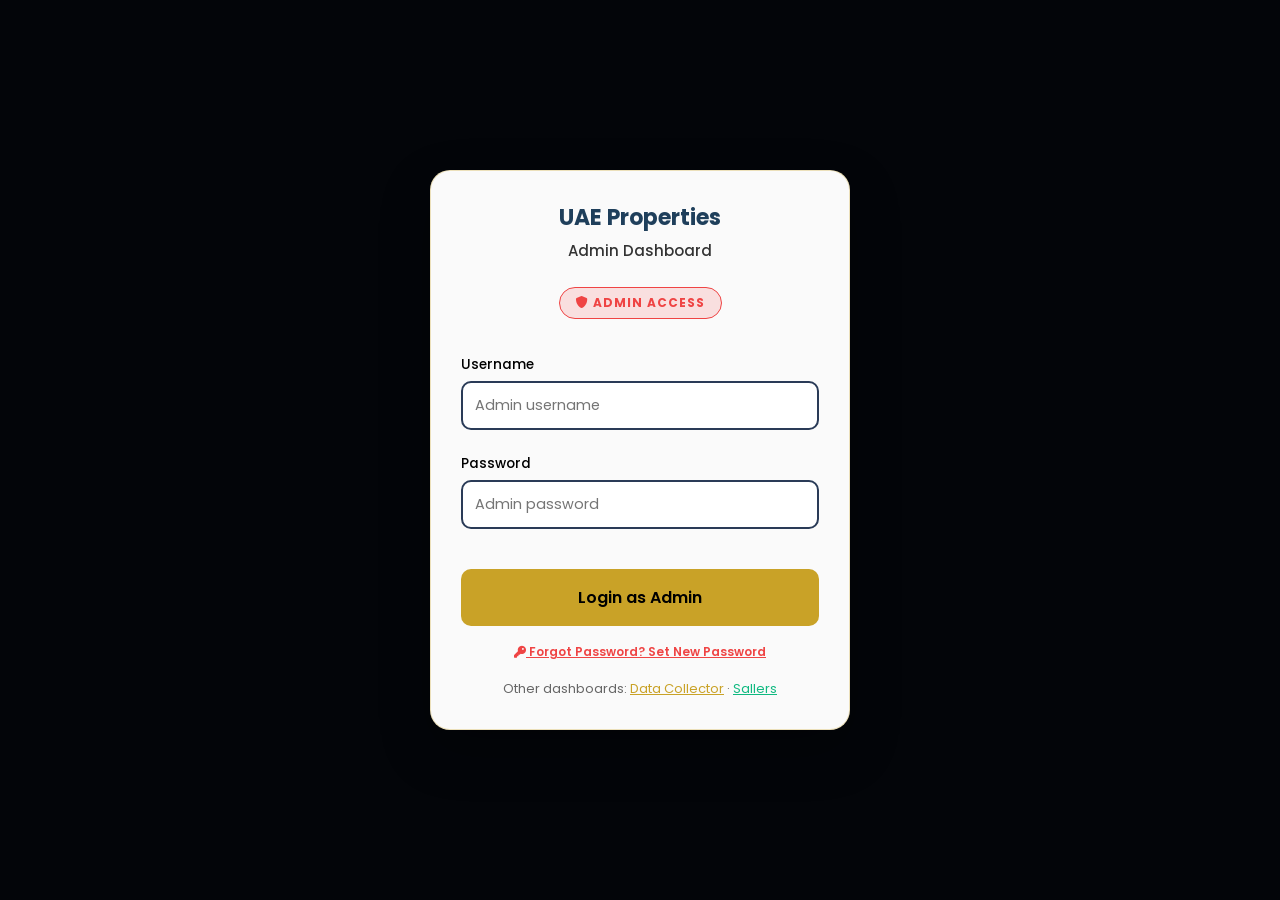
==== admin.html @ 4ea193b5 "Add files via upload" ====
<!DOCTYPE html>
<html lang="en">

<head>
    <meta charset="UTF-8">
    <meta name="viewport" content="width=device-width, initial-scale=1.0">
    <title>UAE Properties – Admin Dashboard</title>
    <link rel="preconnect" href="https://fonts.googleapis.com">
    <link href="https://fonts.googleapis.com/css2?family=Poppins:wght@300;400;500;600;700&display=swap"
        rel="stylesheet">
    <link rel="stylesheet" href="https://cdnjs.cloudflare.com/ajax/libs/font-awesome/6.0.0-beta3/css/all.min.css"
        media="print" onload="this.media='all'">
    <noscript>
        <link rel="stylesheet" href="https://cdnjs.cloudflare.com/ajax/libs/font-awesome/6.0.0-beta3/css/all.min.css">
    </noscript>
    <script src="https://cdnjs.cloudflare.com/ajax/libs/jspdf/2.5.1/jspdf.umd.min.js" defer></script>
    <link rel="stylesheet" href="shared.css">
    <link rel="stylesheet" href="admin.css">
</head>

<body>

    <!-- Change Credentials Modal (Admin) -->
    <div id="changeCredsModal" class="edit-modal" onclick="if(event.target===this)closeChangeCredentials()">
        <div class="edit-modal-content" style="max-width:440px">
            <div class="edit-modal-close" onclick="closeChangeCredentials()"><i class="fas fa-times"></i></div>
            <h2 style="color:var(--primary);margin-bottom:6px;font-size:18px"><i class="fas fa-shield-alt"></i> Change
                Admin Credentials</h2>
            <p style="color:#888;font-size:12px;margin-bottom:20px">Update your admin username and password. You will
                use the new credentials on next login.</p>
            <div class="edit-form-group"><label>New Username</label><input type="text" id="newUsername"
                    placeholder="Enter new username" autocomplete="off"></div>
            <div class="edit-form-group"><label>New Password</label><input type="password" id="newPassword"
                    placeholder="Minimum 8 characters" autocomplete="new-password"></div>
            <div class="edit-form-group"><label>Confirm Password</label><input type="password" id="confirmPassword"
                    placeholder="Repeat new password" autocomplete="new-password"></div>
            <button class="save-edit-btn" onclick="saveNewCredentials()"><i class="fas fa-save"></i> Save New
                Credentials</button>
        </div>
    </div>

    <!-- Toast -->
    <div id="notificationToast" class="notification-toast">
        <i class="fas fa-bell"></i>
        <span id="toastMessage">Done!</span>
        <span onclick="hideToast()" style="cursor:pointer;margin-left:4px"><i class="fas fa-times"></i></span>
    </div>

    <!-- Edit Modal -->
    <div id="editModal" class="edit-modal">
        <div class="edit-modal-content">
            <div class="edit-modal-close" onclick="closeEditModal()"><i class="fas fa-times"></i></div>
            <h2 style="color:var(--primary);margin-bottom:20px">Edit Property</h2>
            <div id="editFormContent"></div>
        </div>
    </div>

    <!-- Timer Modal -->
    <div id="timerEditModal" class="timer-edit-modal">
        <div class="timer-edit-content">
            <button class="timer-close-btn" onclick="closeTimerModal()"><i class="fas fa-times"></i></button>
            <h2><i class="fas fa-calendar-alt"></i> Update Date & Available</h2>
            <input type="hidden" id="timerPropertyId">
            <div class="timer-field"><label><i class="fas fa-calendar-alt"></i> Available From Date & Time</label><input
                    type="datetime-local" id="timerAvailableDate"></div>
            <button class="timer-save-btn" onclick="saveTimerUpdate()"><i class="fas fa-save"></i> Save & Update
                Cards</button>
        </div>
    </div>

    <!-- Video Modal -->
    <div id="videoModal" class="video-modal">
        <div class="video-content">
            <div class="video-close" onclick="closeVideoModal()"><i class="fas fa-times"></i></div>
            <div class="video-wrapper" id="videoWrapper"></div>
            <div class="video-input-group">
                <input type="text" id="videoUrlInput" placeholder="Enter YouTube/Video URL...">
                <button onclick="updateVideo()">Load</button>
            </div>
        </div>
    </div>

    <!-- Screenshot Preview -->
    <div id="screenshotPreview" class="screenshot-preview" onclick="this.classList.remove('active')">
        <img src="" alt="Screenshot" class="screenshot-image" id="screenshotImage">
    </div>

    <!-- Image Lightbox -->
    <div id="imgLightbox" class="img-lightbox">
        <button class="lb-close" onclick="closeLightbox()"><i class="fas fa-times"></i></button>
        <div class="lb-main-wrap">
            <button class="lb-arrow" onclick="lbPrev()"><i class="fas fa-chevron-left"></i></button>
            <div class="lb-main-img-box"><img id="lbMainImg" src="" alt="Property">
                <div class="lb-counter" id="lbCounter">1 / 6</div>
            </div>
            <button class="lb-arrow" onclick="lbNext()"><i class="fas fa-chevron-right"></i></button>
        </div>
        <div class="lb-thumbs" id="lbThumbs"></div>
        <div class="lb-actions">
            <button class="lb-btn dl-img" onclick="lbDownloadCurrent()"><i class="fas fa-image"></i> Download
                Image</button>
            <button class="lb-btn dl-pdf" onclick="lbDownloadPDF()"><i class="fas fa-file-pdf"></i> Download
                PDF</button>
        </div>
    </div>

    <!-- Map Modal -->
    <div id="mapModal" class="map-modal">
        <div class="map-modal-content">
            <div class="map-modal-header">
                <h3><i class="fas fa-map-marker-alt"></i> <span id="mapModalTitle">Location</span></h3>
                <button class="map-modal-close" onclick="closeMapModal()"><i class="fas fa-times"></i></button>
            </div>
            <div class="map-iframe-wrap"><iframe id="mapIframe" src="" allowfullscreen loading="lazy"></iframe></div>
        </div>
    </div>

    <!-- Share Modal -->
    <div class="share-modal" id="shareModal" onclick="if(event.target===this)closeShareModal()">
        <div class="share-sheet">
            <div class="share-handle"></div>
            <h3><i class="fas fa-share-alt" style="color:#c9a227;margin-right:6px"></i> Share Property</h3>
            <div class="share-prop-name" id="sharePropName">Property</div>
            <div class="share-pdf-row">
                <div class="share-pdf-info">
                    <div class="share-pdf-icon"><i class="fas fa-file-pdf"></i></div>
                    <div>
                        <div class="share-pdf-text">Property Images PDF</div>
                        <div class="share-pdf-sub" id="sharePdfStatus">All images in one PDF</div>
                    </div>
                </div>
                <button class="share-pdf-btn" id="sharePdfBtn" onclick="shareDownloadPDF()"><i
                        class="fas fa-download"></i> Download</button>
            </div>
            <hr class="share-divider">
            <div class="share-grid" id="shareGrid"></div>
            <button class="share-close-btn" onclick="closeShareModal()">Cancel</button>
        </div>
    </div>

    <!-- Login Page -->
    <div class="login-page" id="loginPage">
        <div class="login-container">
            <div class="header-brand">
                <img src="image-removebg-preview.png" alt="UAE Properties Logo" class="header-logo"
                    onerror="this.style.display='none'">
                <h1>UAE Properties</h1>
                <p class="subtitle">Admin Dashboard</p>
            </div>
            <div style="text-align:center;margin-bottom:18px"><span class="role-badge admin"><i
                        class="fas fa-shield-alt"></i> Admin Access</span></div>
            <div class="login-form">
                <div class="form-group"><label style="color: #000;">Username</label><input type="text" id="username"
                        placeholder="Admin username" autocomplete="off"></div>
                <div class="form-group"><label style="color: #000;">Password</label><input type="password" id="password"
                        placeholder="Admin password" autocomplete="off"></div>
                <button class="login-btn" onclick="handleLogin()">Login as Admin</button>
                <div style="text-align:center;margin-top:12px">
                  <a href="#" onclick="showForgotAdmin();return false" style="font-size:12px;color:#ef4444;font-weight:600"><i class="fas fa-key"></i> Forgot Password? Set New Password</a>
                </div>
            </div>
            <div style="text-align:center;margin-top:16px;font-size:13px;color:#666">Other dashboards: <a
                    href="data_collector.html" style="color:var(--primary)">Data Collector</a> · <a href="sallers.html"
                    style="color:#10b981">Sallers</a></div>
        </div>
    </div>

    <!-- Dashboard -->
    <div class="dashboard" id="dashboard">
        <nav class="navbar">
            <div class="logo-box">
                <img src="image-removebg-preview.png" alt="" class="logo-img" onerror="this.style.display='none'">
                <div class="logo-text">UAE Properties<span>Admin Panel</span></div>
            </div>
            <div class="nav-center"></div>
            <!-- Hamburger for mobile -->
            <button class="hamburger-btn" onclick="openNavDrawer()" aria-label="Open menu">
                <i class="fas fa-bars"></i>
            </button>
            <div class="nav-right">
                <div class="nav-links">
                    <span class="nav-link active" onclick="showSection('properties',this)">Properties</span>
                    <button class="notif-bell-btn" id="notifBellBtn" onclick="toggleNotifBar()" title="Notifications"
                        style="display:none">
                        <i class="fas fa-bell" id="notifBellIcon"></i>
                        <span class="notif-count" id="notifCount" style="display:none">0</span>
                    </button>
                    <div class="user-info">
                        <div class="user-avatar" id="userAvatar">A</div>
                        <div class="user-details">
                            <div class="user-name" id="displayName">Admin</div>
                            <div class="user-type">Administrator &nbsp;<span id="userLoginTime" style="font-size:10px;color:#aaa"></span></div>
                        </div>
                    </div>
                    <button class="logout-btn" style="border-color:var(--primary);color:var(--primary);margin-right:4px"
                        onclick="openChangeCredentials()" title="Change Username & Password"><i
                            class="fas fa-key"></i></button>
                    <button class="logout-btn" onclick="logout()">Logout</button>
                </div>
            </div>
        </nav>

        <!-- Sub Navbar: Search + Notifications always visible -->
        <div class="sub-navbar" id="subNavbar">
            <div class="sub-search-wrap" id="navSearchWrap">
                <i class="fas fa-search"></i>
                <input type="text" id="navSearchInput" placeholder="Search by title, area, code, type...">
                <button class="search-clear" onclick="clearSearch()"><i class="fas fa-times"></i></button>
                <div class="search-dropdown" id="searchDropdown"></div>
            </div>
            <div class="sub-notif-strip">
                <span class="sub-notif-label"><i class="fas fa-bell"></i> Notifications <span class="sub-notif-count"
                        id="subNotifCount"></span></span>
                <div class="sub-notif-items" id="subNotifItems"
                    style="display:flex;gap:8px;overflow-x:auto;flex:1;padding:2px 0;scrollbar-width:thin;scrollbar-color:rgba(201,162,39,0.3) transparent">
                    <span class="sub-notif-empty"><i class="fas fa-bell-slash"></i> No notifications</span>
                </div>
            </div>
            <div class="sub-notif-actions">
                <button class="sub-notif-mark-all" onclick="markAllRead()">Mark all read</button>
            </div>
        </div>

        <!-- Notification Bar (kept for compatibility, hidden via CSS) -->
        <div class="notif-bar" id="notifBar">
            <div class="notif-bar-inner">
                <div class="notif-bar-list" id="notifBarList"></div>
            </div>
        </div>

        <!-- Mobile Nav Drawer Overlay -->
        <div class="nav-drawer-overlay" id="navDrawerOverlay" onclick="closeNavDrawer()"></div>

        <!-- Mobile Nav Drawer -->
        <div class="mobile-nav-drawer" id="mobileNavDrawer">
            <div class="drawer-header">
                <div class="drawer-brand">
                    <div
                        style="width:32px;height:32px;background:linear-gradient(135deg,var(--primary),#ffd700);border-radius:8px;display:flex;align-items:center;justify-content:center;color:#0b1423;font-size:16px;font-weight:700;flex-shrink:0">
                        U</div>
                    <div class="drawer-brand-text">UAE Properties<span>Admin Panel</span></div>
                </div>
                <button class="drawer-close" onclick="closeNavDrawer()"><i class="fas fa-times"></i></button>
            </div>
            <div class="drawer-user-section">
                <div class="drawer-user-avatar" id="drawerAvatar">A</div>
                <div class="drawer-user-info">
                    <div class="drawer-user-name" id="drawerName">Admin</div>
                    <div class="drawer-user-role" style="color:#ef4444">Administrator</div>
                </div>
            </div>
            <div class="drawer-nav-links">
                <button class="drawer-nav-link active" onclick="showSection('properties',this);closeNavDrawer()">
                    <i class="fas fa-building"></i> Properties
                </button>
            </div>
            <div class="drawer-footer">
                <button class="drawer-creds-btn" onclick="openChangeCredentials();closeNavDrawer()">
                    <i class="fas fa-key"></i> Change Credentials
                </button>
                <button class="drawer-logout-btn" onclick="logout()">
                    <i class="fas fa-sign-out-alt"></i> Logout
                </button>
            </div>
        </div>

        <!-- Filter Toggle Button (mobile) -->
        <button class="filter-toggle-btn" id="filterToggleBtn" onclick="toggleFilters()">
            <i class="fas fa-filter"></i> <span id="filterToggleLabel">Show Filters</span>
        </button>

        <div class="main-container">
            <!-- Sidebar -->
            <div class="filters-sidebar">
                <div class="filters-header">
                    <h3><i class="fas fa-filter"></i> Filters</h3>
                    <span class="clear-filters" onclick="clearAllFilters()"><i class="fas fa-times"></i> Clear
                        All</span>
                </div>
                <div class="filter-section">
                    <h4><i class="fas fa-city"></i> City</h4>
                    <select class="filter-select" id="filterCity" onchange="loadAreas()">
                        <option value="">All Cities</option>
                        <option value="Dubai">Dubai</option>
                        <option value="Abu Dhabi">Abu Dhabi</option>
                        <option value="Sharjah">Sharjah</option>
                        <option value="Ajman">Ajman</option>
                        <option value="Ras Al Khaimah">Ras Al Khaimah</option>
                        <option value="Fujairah">Fujairah</option>
                        <option value="Umm Al Quwain">Umm Al Quwain</option>
                    </select>
                </div>
                <div class="filter-section">
                    <h4><i class="fas fa-map-marker-alt"></i> Area</h4>
                    <select class="filter-select" id="filterArea" onchange="loadSubAreas()">
                        <option value="">All Areas</option>
                    </select>
                    <div class="add-area-input">
                        <input type="text" id="newAreaInput" placeholder="Add new area..."
                            style="flex:1;padding:0.7rem;background:#fff;border:2px solid var(--border);border-radius:10px;color:#333;font-size:0.85rem">
                        <button onclick="addNewArea()"
                            style="padding:0.7rem 1rem;background:var(--primary);border:none;border-radius:10px;color:#000;font-weight:600;cursor:pointer"><i
                                class="fas fa-plus"></i></button>
                    </div>
                    <div class="area-list" id="areaList"></div>
                </div>
                <div class="filter-section">
                    <h4><i class="fas fa-map-pin"></i> Sub Area</h4>
                    <select class="filter-select" id="filterSubArea">
                        <option value="">All Sub Areas</option>
                    </select>
                    <div class="add-area-input">
                        <input type="text" id="newSubAreaInput" placeholder="Add sub area..."
                            style="flex:1;padding:0.7rem;background:#fff;border:2px solid var(--border);border-radius:10px;color:#333;font-size:0.85rem">
                        <button onclick="addNewSubArea()"
                            style="padding:0.7rem 1rem;background:var(--primary);border:none;border-radius:10px;color:#000;font-weight:600;cursor:pointer"><i
                                class="fas fa-plus"></i></button>
                    </div>
                    <div class="area-list" id="subAreaList"></div>
                </div>
                <div class="filter-section">
                    <h4><i class="fas fa-building"></i> Property Type</h4>
                    <div class="filter-options" id="propertyTypeFilters"></div>
                </div>
                <div class="filter-section">
                    <h4><i class="fas fa-money-bill"></i> Price Range (AED)</h4>
                    <div class="price-range">
                        <input type="number" id="minPrice" placeholder="Min">
                        <input type="number" id="maxPrice" placeholder="Max">
                    </div>
                </div>
                <div class="filter-section">
                    <h4><i class="fas fa-home"></i> Property Status</h4>
                    <div class="radio-group">
                        <label class="radio-label"><input type="radio" name="propertyStatus" value="" checked>
                            Any</label>
                        <label class="radio-label"><input type="radio" name="propertyStatus" value="rent"> For
                            Rent</label>
                        <label class="radio-label"><input type="radio" name="propertyStatus" value="sale"> For
                            Sale</label>
                        <label class="radio-label"><input type="radio" name="propertyStatus" value="under-construction">
                            Under Construction</label>
                        <label class="radio-label"><input type="radio" name="propertyStatus" value="sold-out"> Sold
                            Out</label>
                    </div>
                </div>
                <div class="filter-section">
                    <h4><i class="fas fa-clock"></i> Rental Duration</h4>
                    <div class="radio-group">
                        <label class="radio-label"><input type="radio" name="rentalDuration" value="" checked>
                            Any</label>
                        <label class="radio-label"><input type="radio" name="rentalDuration" value="hourly"> Per
                            Hour</label>
                        <label class="radio-label"><input type="radio" name="rentalDuration" value="daily"> Per
                            Day</label>
                        <label class="radio-label"><input type="radio" name="rentalDuration" value="monthly">
                            Monthly</label>
                        <label class="radio-label"><input type="radio" name="rentalDuration" value="yearly">
                            Yearly</label>
                    </div>
                </div>
                <div class="filter-section">
                    <h4><i class="fas fa-check-circle"></i> Amenities</h4>
                    <div class="filter-options">
                        <label class="filter-checkbox"><input type="checkbox" value="balcony"> Balcony</label>
                        <label class="filter-checkbox"><input type="checkbox" value="attachedWashroom"> Attached
                            Washroom</label>
                        <label class="filter-checkbox"><input type="checkbox" value="window"> Window</label>
                        <label class="filter-checkbox"><input type="checkbox" value="commonWashroom"> Common
                            Washroom</label>
                        <label class="filter-checkbox"><input type="checkbox" value="fullClosed"> Full Closed</label>
                    </div>
                </div>
                <button class="apply-filters-btn" onclick="applyFilters()"><i class="fas fa-search"></i> Apply
                    Filters</button>
            </div>

            <!-- Content -->
            <div class="content-area">
                <div id="propertiesSection">
                    <div class="properties-header">
                        <h2><i class="fas fa-building"></i> All Properties <span id="propCount"
                                style="font-size:14px;color:var(--text-muted);margin-left:8px"></span></h2>
                    </div>
                    <div class="properties-grid" id="propertiesGrid"></div>
                </div>
            </div>
        </div>
    </div>

    <script src="shared.js"></script>
    <script src="card.js"></script>
    <script>
        // ===== SIMPLE ADMIN CREDENTIALS =====
        const ADMIN_KEY = 'adminCreds_v4';

        function getAdminCreds() {
            try { return JSON.parse(localStorage.getItem(ADMIN_KEY)); } catch(e) {}
            return { username: 'admin', password: 'admin123' };
        }
        function initDefaultCreds() {
            if (!localStorage.getItem(ADMIN_KEY)) {
                localStorage.setItem(ADMIN_KEY, JSON.stringify({ username: 'admin', password: 'admin123' }));
            }
        }

        let currentUser = null;

        // ===== FORGOT PASSWORD (Admin sets any new password) =====
        function showForgotAdmin() {
            const newPass = prompt('Set a new Admin password (you will use this to login):');
            if (!newPass || newPass.trim().length < 4) { alert('Password must be at least 4 characters.'); return; }
            const cur = getAdminCreds();
            localStorage.setItem(ADMIN_KEY, JSON.stringify({ username: cur.username, password: newPass.trim() }));
            alert('Password updated! New password: ' + newPass.trim() + '\nUsername: ' + cur.username);
        }

        // ===== LOGIN =====
        function handleLogin() {
            const u = document.getElementById('username').value.trim();
            const p = document.getElementById('password').value.trim();
            if (!u || !p) { alert('Please enter your username and password.'); return; }
            initDefaultCreds();
            const creds = getAdminCreds();
            if (u === creds.username && p === creds.password) {
                currentUser = { username: u, type: 'admin', loginTime: new Date().toISOString() };
                sessionStorage.setItem('currentUser_admin', JSON.stringify(currentUser));
                showDashboard();
            } else {
                alert('Wrong username or password!\n\nDefault: admin / admin123\n\nTo reset, click "Forgot Password".');
            }
        }

        function logout() {
            currentUser = null;
            sessionStorage.removeItem('currentUser_admin');
            document.getElementById('loginPage').style.display = 'flex';
            document.getElementById('dashboard').classList.remove('active');
        }

        // ===== CHANGE CREDENTIALS =====
        function openChangeCredentials() {
            const modal = document.getElementById('changeCredsModal');
            if (modal) modal.classList.add('active');
        }
        function closeChangeCredentials() {
            const modal = document.getElementById('changeCredsModal');
            if (modal) {
                modal.classList.remove('active');
                ['newUsername', 'newPassword', 'confirmPassword'].forEach(id => {
                    const el = document.getElementById(id); if (el) el.value = '';
                });
            }
        }
        function saveNewCredentials() {
            const newU = document.getElementById('newUsername').value.trim();
            const newP = document.getElementById('newPassword').value;
            const confP = document.getElementById('confirmPassword').value;
            if (!newU || !newP) { alert('Username and password are required.'); return; }
            if (newP !== confP) { alert('Passwords do not match.'); return; }
            localStorage.setItem(ADMIN_KEY, JSON.stringify({ username: newU, password: newP }));
            closeChangeCredentials();
            showToast('Credentials updated! New: ' + newU + ' / ' + newP);
        }
        function showDashboard() {
            document.getElementById('loginPage').style.display = 'none';
            document.getElementById('dashboard').classList.add('active');
            const name = currentUser ? (currentUser.username || 'Admin') : 'Admin';
            document.getElementById('displayName').textContent = name;
            document.getElementById('userAvatar').textContent = name.charAt(0).toUpperCase();
            // Login time
            const lt = document.getElementById('userLoginTime');
            if (lt) { const now = currentUser && currentUser.loginTime ? new Date(currentUser.loginTime) : new Date(); lt.textContent = now.toLocaleTimeString('en-GB',{hour:'2-digit',minute:'2-digit'}); }
            // Drawer
            const dn = document.getElementById('drawerName'); if (dn) dn.textContent = name;
            const da = document.getElementById('drawerAvatar'); if (da) da.textContent = name.charAt(0).toUpperCase();
            const bellBtn = document.getElementById('notifBellBtn'); if (bellBtn) bellBtn.style.display = 'none';
            populateFilters(); initNavbarSearch(); applyFilters();
            setTimeout(checkAvailabilityNotifications, 2000);
            const wkey = 'adminWelcome_' + name;
            if (!sessionStorage.getItem(wkey)) {
              sessionStorage.setItem(wkey, '1');
              const t = currentUser && currentUser.loginTime ? new Date(currentUser.loginTime) : new Date();
              showToast('Welcome, ' + name + '! Logged in at ' + t.toLocaleTimeString('en-GB',{hour:'2-digit',minute:'2-digit'}));
            }
        }

        // ===== FILTERS =====
        function populateFilters() {
            document.getElementById('propertyTypeFilters').innerHTML = propertyTypes.map(t => `<label class="filter-checkbox"><input type="checkbox" value="${t}"> ${t}</label>`).join('');
        }
        function loadAreas() {
            const city = document.getElementById('filterCity').value;
            const sel = document.getElementById('filterArea'); const list = document.getElementById('areaList');
            sel.innerHTML = '<option value="">All Areas</option>';
            if (!city) { if (list) list.innerHTML = '<p style="color:var(--text-muted);padding:8px;">Select a city first</p>'; return; }
            const areas = customAreas[city] || [];
            areas.forEach(a => { sel.innerHTML += `<option value="${a}">${a}</option>` });
            if (list) list.innerHTML = areas.map(a => `<div style="display:flex;justify-content:space-between;align-items:center;padding:0.4rem;border-bottom:1px solid var(--border);color:var(--text-secondary);font-size:12px"><span>${a}</span><button onclick="removeArea('${a}')" style="background:var(--danger);color:#fff;border:none;border-radius:4px;width:22px;height:22px;cursor:pointer"><i class="fas fa-times"></i></button></div>`).join('');
            loadSubAreas();
        }
        function loadSubAreas() {
            const area = document.getElementById('filterArea').value;
            const sel = document.getElementById('filterSubArea'); const list = document.getElementById('subAreaList');
            sel.innerHTML = '<option value="">All Sub Areas</option>';
            if (!area) { if (list) list.innerHTML = '<p style="color:var(--text-muted);padding:8px;">Select an area first</p>'; return; }
            const sub = customSubAreas[area] || [];
            sub.forEach(s => { sel.innerHTML += `<option value="${s}">${s}</option>` });
            if (list) list.innerHTML = sub.map(s => `<div style="display:flex;justify-content:space-between;align-items:center;padding:0.4rem;border-bottom:1px solid var(--border);color:var(--text-secondary);font-size:12px"><span>${s}</span><button onclick="removeSubArea('${s}')" style="background:var(--danger);color:#fff;border:none;border-radius:4px;width:22px;height:22px;cursor:pointer"><i class="fas fa-times"></i></button></div>`).join('');
        }
        function addNewArea() {
            const city = document.getElementById('filterCity').value; const newArea = document.getElementById('newAreaInput').value.trim();
            if (!city || !newArea) return alert('Select city and enter area name');
            if (!customAreas[city]) customAreas[city] = []; if (customAreas[city].includes(newArea)) return alert('Area already exists');
            customAreas[city].push(newArea); localStorage.setItem('customAreas', JSON.stringify(customAreas));
            document.getElementById('newAreaInput').value = ''; loadAreas(); showToast('Area added: ' + newArea);
        }
        function removeArea(area) {
            const city = document.getElementById('filterCity').value; if (confirm(`Remove "${area}"?`)) {
                customAreas[city] = customAreas[city].filter(a => a !== area); localStorage.setItem('customAreas', JSON.stringify(customAreas)); loadAreas(); showToast('Area removed');
            }
        }
        function addNewSubArea() {
            const area = document.getElementById('filterArea').value; const newSub = document.getElementById('newSubAreaInput').value.trim();
            if (!area || !newSub) return alert('Select area and enter sub area name');
            if (!customSubAreas[area]) customSubAreas[area] = []; if (customSubAreas[area].includes(newSub)) return alert('Sub area already exists');
            customSubAreas[area].push(newSub); localStorage.setItem('customSubAreas', JSON.stringify(customSubAreas));
            document.getElementById('newSubAreaInput').value = ''; loadSubAreas(); showToast('Sub Area added: ' + newSub);
        }
        function removeSubArea(sub) {
            const area = document.getElementById('filterArea').value; if (confirm(`Remove "${sub}"?`)) {
                customSubAreas[area] = customSubAreas[area].filter(s => s !== sub); localStorage.setItem('customSubAreas', JSON.stringify(customSubAreas)); loadSubAreas(); showToast('Sub Area removed');
            }
        }

        function applyFilters(searchOverride) {
            let filtered = [...properties];
            const city = document.getElementById('filterCity')?.value || '';
            const area = document.getElementById('filterArea')?.value || '';
            const subArea = document.getElementById('filterSubArea')?.value || '';
            const minPrice = parseFloat(document.getElementById('minPrice')?.value || 0);
            const maxPrice = parseFloat(document.getElementById('maxPrice')?.value || 0);
            const propertyStatus = document.querySelector('input[name="propertyStatus"]:checked')?.value || '';
            const rentalDuration = document.querySelector('input[name="rentalDuration"]:checked')?.value || '';
            const searchTerm = searchOverride || document.getElementById('navSearchInput')?.value.toLowerCase() || '';
            if (city) filtered = filtered.filter(p => p.city === city);
            if (area) filtered = filtered.filter(p => p.area === area);
            if (subArea) filtered = filtered.filter(p => p.subArea === subArea);
            if (minPrice) filtered = filtered.filter(p => p.price >= minPrice);
            if (maxPrice) filtered = filtered.filter(p => p.price <= maxPrice);
            if (propertyStatus) filtered = filtered.filter(p => p.propertyStatus === propertyStatus);
            if (rentalDuration) filtered = filtered.filter(p => p.rentalType === rentalDuration);
            const typeChecks = document.querySelectorAll('#propertyTypeFilters input:checked');
            if (typeChecks.length > 0) { const sel = Array.from(typeChecks).map(c => c.value); filtered = filtered.filter(p => sel.includes(p.type)); }
            ['balcony', 'attachedWashroom', 'window', 'commonWashroom', 'fullClosed'].forEach(a => {
                const cb = document.querySelector(`.filter-options input[value="${a}"]`);
                if (cb?.checked) filtered = filtered.filter(p => p.amenities?.[a] === 'yes');
            });
            if (searchTerm) filtered = filtered.filter(p => (p.title || '').toLowerCase().includes(searchTerm) || (p.area || '').toLowerCase().includes(searchTerm) || (p.subArea || '').toLowerCase().includes(searchTerm) || (p.city || '').toLowerCase().includes(searchTerm) || (p.profileCode || '').toLowerCase().includes(searchTerm) || (p.type || '').toLowerCase().includes(searchTerm) || (p.createdAt ? new Date(p.createdAt).toLocaleDateString('en-GB', { day: '2-digit', month: 'short', year: 'numeric' }).toLowerCase() : '').includes(searchTerm) || (p.availableFrom ? new Date(p.availableFrom).toLocaleDateString('en-GB', { day: '2-digit', month: 'short', year: 'numeric' }).toLowerCase() : '').includes(searchTerm));
            // Admin sees all (including pending)
            const countEl = document.getElementById('propCount'); if (countEl) countEl.textContent = `(${filtered.length})`;
            displayProperties(filtered);
        }

        function clearAllFilters() {
            document.getElementById('filterCity').value = '';
            document.getElementById('filterArea').innerHTML = '<option value="">All Areas</option>';
            document.getElementById('filterSubArea').innerHTML = '<option value="">All Sub Areas</option>';
            document.getElementById('areaList').innerHTML = ''; document.getElementById('subAreaList').innerHTML = '';
            document.querySelectorAll('#propertyTypeFilters input').forEach(c => c.checked = false);
            document.getElementById('minPrice').value = ''; document.getElementById('maxPrice').value = '';
            const ps = document.querySelector('input[name="propertyStatus"][value=""]'); if (ps) ps.checked = true;
            const rd = document.querySelector('input[name="rentalDuration"][value=""]'); if (rd) rd.checked = true;
            document.querySelectorAll('.filter-options input[type="checkbox"]').forEach(c => c.checked = false);
            const si = document.getElementById('navSearchInput'); if (si) si.value = '';
            applyFilters(); showToast('Filters cleared');
        }

        function showSection(section, el) {
            document.querySelectorAll('.nav-link').forEach(l => l.classList.remove('active'));
            if (el) el.classList.add('active');
            applyFilters();
        }

        // ===== ADMIN ACTIONS =====
        function approveProperty(id) {
            properties = properties.map(p => p.id === id ? { ...p, status: 'approved' } : p);
            localStorage.setItem('properties', JSON.stringify(properties)); applyFilters(); showToast('Property approved!');
        }
        function changePropertyStatus(id) {
            const arr = ['rent', 'sale', 'under-construction', 'sold-out']; const p = properties.find(p => p.id === id);
            const next = arr[(arr.indexOf(p.propertyStatus) + 1) % 4]; const now = new Date().toISOString();
            properties = properties.map(p => p.id === id ? { ...p, propertyStatus: next, timerUpdatedAt: now, createdAt: now } : p);
            localStorage.setItem('properties', JSON.stringify(properties)); applyFilters(); showToast('Status: ' + next);
        }
        function deleteProperty(id) {
            if (!confirm('Delete this property?')) return;
            properties = properties.filter(p => p.id !== id); localStorage.setItem('properties', JSON.stringify(properties)); applyFilters(); showToast('Property deleted');
        }
        function openEditModal(id) {
            const p = properties.find(p => p.id === id); if (!p) return;
            document.getElementById('editFormContent').innerHTML = `
        <form onsubmit="savePropertyEdit(${id});return false;">
            <div class="edit-form-group"><label>Title</label><input type="text" id="editTitle" value="${(p.title || '').replace(/"/g, '&quot;')}" required></div>
            <div class="edit-form-group"><label>Area</label><input type="text" id="editArea" value="${p.area || ''}"></div>
            <div class="edit-form-group"><label>Sub Area</label><input type="text" id="editSubArea" value="${p.subArea || ''}"></div>
            <div class="edit-form-group"><label>Price (AED)</label><input type="number" id="editPrice" value="${p.price}" required></div>
            <div class="edit-form-group"><label>Size (Sq Ft)</label><input type="number" id="editSize" value="${p.areaSize}"></div>
            <div class="edit-form-group"><label>Bedrooms</label><input type="number" id="editBedrooms" value="${p.bedrooms}"></div>
            <div class="edit-form-group"><label>Bathrooms</label><input type="number" id="editBathrooms" value="${p.bathrooms}"></div>
            <div class="edit-form-group"><label>Status</label><select id="editStatus"><option value="rent" ${p.propertyStatus === 'rent' ? 'selected' : ''}>For Rent</option><option value="sale" ${p.propertyStatus === 'sale' ? 'selected' : ''}>For Sale</option><option value="under-construction" ${p.propertyStatus === 'under-construction' ? 'selected' : ''}>Under Construction</option><option value="sold-out" ${p.propertyStatus === 'sold-out' ? 'selected' : ''}>Sold Out</option></select></div>
            <div class="edit-form-group"><label>Video URL</label><input type="url" id="editVideoUrl" value="${p.videoUrl || ''}" placeholder="https://youtube.com/..."></div>
            <div class="edit-form-group"><label>Description</label><textarea id="editDescription" rows="3">${p.description || ''}</textarea></div>
            <div class="edit-form-group"><label>WhatsApp</label><input type="text" id="editWhatsapp" value="${p.contact?.whatsapp || ''}"></div>
            <div class="edit-form-group"><label>Phone</label><input type="text" id="editPhone" value="${p.contact?.phone || ''}"></div>
            <button type="submit" class="save-edit-btn">Save Changes</button>
        </form>`;
            document.getElementById('editModal').classList.add('active');
        }
        function savePropertyEdit(id) {
            const p = properties.find(p => p.id === id); if (!p) return;
            p.title = document.getElementById('editTitle').value; p.area = document.getElementById('editArea').value;
            p.subArea = document.getElementById('editSubArea').value; p.price = parseFloat(document.getElementById('editPrice').value);
            p.areaSize = parseFloat(document.getElementById('editSize').value); p.bedrooms = parseInt(document.getElementById('editBedrooms').value) || 0;
            p.bathrooms = parseInt(document.getElementById('editBathrooms').value) || 1; p.propertyStatus = document.getElementById('editStatus').value;
            p.videoUrl = document.getElementById('editVideoUrl').value; p.description = document.getElementById('editDescription').value;
            p.contact = { whatsapp: document.getElementById('editWhatsapp').value, phone: document.getElementById('editPhone').value };
            p.timerUpdatedAt = new Date().toISOString();
            localStorage.setItem('properties', JSON.stringify(properties)); closeEditModal(); applyFilters(); showToast('Property updated!');
        }
        function closeEditModal() { document.getElementById('editModal').classList.remove('active'); }
        function openTimerModal(id, e) {
            if (e) e.stopPropagation(); const p = properties.find(p => p.id === id); if (!p) return;
            document.getElementById('timerPropertyId').value = id;
            if (p.availableFrom) { const d = new Date(p.availableFrom); document.getElementById('timerAvailableDate').value = new Date(d.getTime() - d.getTimezoneOffset() * 60000).toISOString().slice(0, 16); }
            else document.getElementById('timerAvailableDate').value = '';
            document.getElementById('timerEditModal').classList.add('active');
        }
        function closeTimerModal() { document.getElementById('timerEditModal').classList.remove('active'); }
        function saveTimerUpdate() {
            const id = parseInt(document.getElementById('timerPropertyId').value); const nowISO = new Date().toISOString();
            const dateVal = document.getElementById('timerAvailableDate').value;
            properties = properties.map(p => {
                if (p.id === id) return { ...p, availableFrom: dateVal ? new Date(dateVal).toISOString() : '', availableIn: dateVal ? new Date(dateVal).toLocaleDateString('en-GB', { day: '2-digit', month: 'short', year: 'numeric' }) : '', timerUpdatedAt: nowISO, createdAt: nowISO };
                return p;
            });
            localStorage.setItem('properties', JSON.stringify(properties)); closeTimerModal(); applyFilters(); showToast('Date & Available updated!');
        }
        // tawk to plugin code 
        // ============================

        var Tawk_API = Tawk_API || {}, Tawk_LoadStart = new Date();
        (function () {
            var s1 = document.createElement("script"), s0 = document.getElementsByTagName("script")[0];
            s1.async = true;
            s1.src = 'https://embed.tawk.to/69eb77617bef1a1c30ae69b1/1jmvsklu9';
            s1.charset = 'UTF-8';
            s1.setAttribute('crossorigin', '*');
            s0.parentNode.insertBefore(s1, s0);
        })();


        // ===== MOBILE DRAWER =====
        function openNavDrawer() {
            document.getElementById('mobileNavDrawer').classList.add('open');
            document.getElementById('navDrawerOverlay').classList.add('show');
            document.body.style.overflow = 'hidden';
            const u = document.getElementById('displayName');
            const av = document.getElementById('userAvatar');
            if (u) document.getElementById('drawerName').textContent = u.textContent;
            if (av) document.getElementById('drawerAvatar').textContent = av.textContent;
        }
        function closeNavDrawer() {
            document.getElementById('mobileNavDrawer').classList.remove('open');
            document.getElementById('navDrawerOverlay').classList.remove('show');
            document.body.style.overflow = '';
        }
        function toggleFilters() {
            const sb = document.querySelector('.filters-sidebar');
            const btn = document.getElementById('filterToggleBtn');
            const lbl = document.getElementById('filterToggleLabel');
            if (!sb) return;
            sb.classList.toggle('sidebar-open');
            const isOpen = sb.classList.contains('sidebar-open');
            lbl.textContent = isOpen ? 'Hide Filters' : 'Show Filters';
            btn.style.background = isOpen ? 'var(--primary-dark)' : 'var(--primary)';
        }
        // Close drawer on ESC
        document.addEventListener('keydown', e => { if (e.key === 'Escape') closeNavDrawer(); });

        // tawk to plugin code 
        // ============================


        var Tawk_API = Tawk_API || {}, Tawk_LoadStart = new Date();
        (function () {
            var s1 = document.createElement("script"), s0 = document.getElementsByTagName("script")[0];
            s1.async = true;
            s1.src = 'https://embed.tawk.to/69eee946d0fd481c759f8d42/1jn6juf3h';
            s1.charset = 'UTF-8';
            s1.setAttribute('crossorigin', '*');
            s0.parentNode.insertBefore(s1, s0);
        })();


        // ===== AUTO SESSION =====
        (function () {
            initDefaultCreds();
            const saved = sessionStorage.getItem('currentUser_admin');
            if (saved) { try { currentUser = JSON.parse(saved); showDashboard(); } catch (e) { sessionStorage.removeItem('currentUser_admin'); } }
        })();
    </script>
</body>

</html>
---- shared.css ----
/* ===== UAE PROPERTIES - SHARED CSS ===== */
*{margin:0;padding:0;box-sizing:border-box;font-family:'Poppins',sans-serif}
:root{
    --primary:#c9a227;--primary-dark:#b48a1a;
    --bg-primary:#0b1423;--bg-secondary:#141f33;
    --bg-card:#ffffff;--border:#2a3b57;
    --text-primary:#ffffff;--text-secondary:#fef3c7;
    --text-muted:#9aa8b9;--danger:#ef4444;
    --warning:#f59e0b;--success:#10b981;--gold:#fbbf24
}
::-webkit-scrollbar{width:8px;height:8px}
::-webkit-scrollbar-track{background:var(--bg-secondary);border-radius:10px}
::-webkit-scrollbar-thumb{background:var(--border);border-radius:10px;border:2px solid var(--bg-secondary)}
::-webkit-scrollbar-thumb:hover{background:var(--primary)}
*{scrollbar-width:thin;scrollbar-color:var(--border) var(--bg-secondary)}
body{background-color:var(--bg-primary);color:var(--text-primary);overflow-x:hidden}

/* ===== LOGIN ===== */
.login-page{min-height:100vh;display:flex;justify-content:center;align-items:center;padding:20px;background:linear-gradient(rgba(0,0,0,0.75),rgba(0,0,0,0.75)),url('https://images.unsplash.com/photo-1600585154340-be6161a56a0c?w=800') center/cover no-repeat}
.login-container{background:rgba(255,255,255,0.98);padding:30px;border-radius:20px;width:100%;max-width:420px;box-shadow:0 20px 50px rgba(0,0,0,0.3);border:1px solid rgba(201,162,39,0.3)}
.header-brand{text-align:center;margin-bottom:25px}
.header-logo{width:100px;height:100px;object-fit:contain;margin-bottom:15px;filter:drop-shadow(0 4px 8px rgba(201,162,39,0.3))}
.header-brand h1{color:#1f3f5b;font-size:22px;font-weight:700;margin-bottom:5px}
.subtitle{color:#333;font-size:15px;font-weight:500}
.login-form .form-group{margin-bottom:1.5rem}
.login-form label{display:block;margin-bottom:0.5rem;color:#333;font-size:0.9rem;font-weight:500}
.login-form input{width:100%;padding:1rem;background:#fff;border:2px solid #ddd;border-radius:10px;color:#333;font-size:1rem;transition:all 0.3s}
.login-form input:focus{outline:none;border-color:var(--primary)}
.login-btn{width:100%;padding:1rem;background:var(--primary);color:#000;border:none;border-radius:10px;font-size:1rem;font-weight:600;cursor:pointer;transition:all 0.3s;margin-top:1rem}
.login-btn:hover{background:var(--primary-dark);transform:translateY(-2px);box-shadow:0 5px 20px rgba(201,162,39,0.3)}
.role-badge{display:inline-block;padding:6px 16px;border-radius:20px;font-size:12px;font-weight:700;margin-bottom:18px;text-transform:uppercase;letter-spacing:1px}
.role-badge.admin{background:rgba(239,68,68,0.15);color:#ef4444;border:1.5px solid #ef4444}
.role-badge.user{background:rgba(201,162,39,0.15);color:var(--primary);border:1.5px solid var(--primary)}
.role-badge.marketing{background:rgba(16,185,129,0.15);color:#10b981;border:1.5px solid #10b981}

/* ===== DASHBOARD ===== */
.dashboard{display:none}
.dashboard.active{display:block}

/* ===== NAVBAR ===== */
.navbar{background:linear-gradient(135deg,#0b1423 0%,#1a2a45 100%);padding:0.8rem 2rem;display:flex;justify-content:space-between;align-items:center;border-bottom:3px solid var(--primary);position:fixed;width:100%;top:0;z-index:1000;gap:12px;box-shadow:0 4px 20px rgba(0,0,0,0.3)}
.logo-box{display:flex;align-items:center;gap:12px}
.logo-img{width:55px;height:55px;object-fit:contain;filter:brightness(0) invert(1)}
.logo-text{font-size:24px;font-weight:700;color:var(--primary);line-height:1.2;text-shadow:0 2px 4px rgba(0,0,0,0.3)}
.logo-text span{display:block;font-size:14px;font-weight:500;color:#fff}
.nav-center{flex:1;display:flex;justify-content:center}

/* ===== SEARCH BAR ===== */
.navbar-search{display:flex;align-items:center;gap:8px;background:rgba(255,255,255,0.08);border:2px solid rgba(201,162,39,0.3);border-radius:30px;padding:8px 18px;width:340px;transition:all 0.3s;position:relative}
.navbar-search:focus-within{border-color:var(--primary);background:rgba(255,255,255,0.12);box-shadow:0 0 0 3px rgba(201,162,39,0.15)}
.navbar-search input{background:transparent;border:none;color:#fff;font-size:13px;width:100%;outline:none;font-family:'Poppins',sans-serif}
.navbar-search input::placeholder{color:rgba(255,255,255,0.45)}
.navbar-search i{color:var(--primary);font-size:14px;flex-shrink:0}
.search-clear{background:none;border:none;color:rgba(255,255,255,0.4);cursor:pointer;font-size:13px;padding:0;flex-shrink:0;display:none}
.navbar-search:focus-within .search-clear{display:block}

/* Search Dropdown */
.search-dropdown{position:absolute;top:calc(100% + 8px);left:0;right:0;background:#fff;border-radius:14px;box-shadow:0 12px 40px rgba(0,0,0,0.25);z-index:500;overflow:hidden;display:none;max-height:360px;overflow-y:auto}
.search-dropdown.show{display:block}
.search-result-item{display:flex;align-items:center;gap:12px;padding:12px 16px;cursor:pointer;border-bottom:1px solid #f0f0f0;transition:background 0.2s}
.search-result-item:last-child{border-bottom:none}
.search-result-item:hover{background:#fef9ed}
.sri-thumb{width:48px;height:36px;border-radius:8px;object-fit:cover;flex-shrink:0;background:#eee}
.sri-info{flex:1;min-width:0}
.sri-title{font-size:13px;font-weight:700;color:#1a2a45;white-space:nowrap;overflow:hidden;text-overflow:ellipsis}
.sri-sub{font-size:11px;color:#888;margin-top:2px}
.sri-price{font-size:12px;font-weight:700;color:var(--primary);flex-shrink:0}
.search-no-results{padding:24px;text-align:center;color:#999;font-size:13px}
.search-no-results i{font-size:2rem;margin-bottom:8px;display:block;color:#ddd}

.nav-right{display:flex;align-items:center;gap:12px}
.nav-links{display:flex;gap:0.5rem;align-items:center}
.nav-link{color:#fff;text-decoration:none;font-size:12px;transition:all 0.3s;cursor:pointer;padding:0.5rem 1rem;border-radius:8px;position:relative;overflow:hidden}
.nav-link::before{content:'';position:absolute;bottom:0;left:0;width:100%;height:2px;background:var(--primary);transform:translateX(-100%);transition:transform 0.3s}
.nav-link:hover::before,.nav-link.active::before{transform:translateX(0)}
.nav-link:hover,.nav-link.active{color:var(--primary);background:rgba(201,162,39,0.1)}
.user-info{display:flex;align-items:center;gap:0.8rem;padding:0.4rem 1rem;background:rgba(255,255,255,0.05);border-radius:50px;border:2px solid var(--border)}
.user-avatar{width:28px;height:28px;background:linear-gradient(135deg,var(--primary) 0%,#ffd700 100%);border-radius:50%;display:flex;align-items:center;justify-content:center;color:#0b1423;font-weight:bold;font-size:13px}
.user-name{font-weight:500;color:#fff;font-size:13px}
.user-type{font-size:11px;color:var(--primary)}
.logout-btn{background:transparent;border:2px solid var(--border);color:#fff;padding:0.4rem 1.2rem;border-radius:25px;cursor:pointer;transition:all 0.3s;font-weight:500;font-size:12px}
.logout-btn:hover{border-color:var(--danger);color:var(--danger);background:rgba(239,68,68,0.1)}

/* ===== NOTIFICATION BELL ===== */
.notif-bell-btn{background:transparent;border:none;color:#fff;cursor:pointer;position:relative;padding:6px 10px;font-size:20px;display:flex;align-items:center;justify-content:center;border-radius:8px;transition:background 0.2s}
.notif-bell-btn:hover{background:rgba(201,162,39,0.15)}
.notif-bell-btn .notif-count{position:absolute;top:0px;right:2px;background:#ef4444;color:#fff;border-radius:50%;width:18px;height:18px;font-size:10px;font-weight:700;display:flex;align-items:center;justify-content:center;border:2px solid #0b1423;line-height:1}

/* ===== SUB-NAVBAR STRIP (Search + Notifications always visible below navbar) ===== */
.sub-navbar{position:fixed;top:80px;left:0;right:0;z-index:950;background:linear-gradient(135deg,#0f1c30 0%,#1a2a45 100%);border-bottom:2px solid rgba(201,162,39,0.35);box-shadow:0 4px 16px rgba(0,0,0,0.25);display:flex;align-items:center;gap:12px;padding:6px 24px;min-height:62px}
.sub-navbar .sub-search-wrap{flex:1;display:flex;align-items:center;gap:8px;background:rgba(255,255,255,0.07);border:2px solid rgba(201,162,39,0.28);border-radius:30px;padding:7px 16px;transition:all 0.3s;position:relative;max-width:500px}
.sub-navbar .sub-search-wrap:focus-within{border-color:var(--primary);background:rgba(255,255,255,0.11);box-shadow:0 0 0 3px rgba(201,162,39,0.13)}
.sub-navbar .sub-search-wrap i.fa-search{color:var(--primary);font-size:13px;flex-shrink:0}
.sub-navbar .sub-search-wrap input{background:transparent;border:none;color:#fff;font-size:13px;width:100%;outline:none;font-family:'Poppins',sans-serif}
.sub-navbar .sub-search-wrap input::placeholder{color:rgba(255,255,255,0.4)}
.sub-navbar .sub-search-wrap .search-clear{display:none;background:none;border:none;color:rgba(255,255,255,0.5);cursor:pointer;font-size:12px;padding:0 2px}
.sub-navbar .sub-search-wrap:focus-within .search-clear{display:block}
.sub-navbar .sub-search-wrap .search-dropdown{position:absolute;top:calc(100% + 8px);left:0;right:0;background:#1a2a45;border:2px solid rgba(201,162,39,0.3);border-radius:14px;z-index:9999;overflow:hidden;box-shadow:0 8px 24px rgba(0,0,0,0.4)}
/* Notification strip section */
.sub-notif-strip{flex:1;display:flex;align-items:center;gap:10px;overflow:hidden;min-height:50px}
.sub-notif-label{color:var(--primary);font-size:12px;font-weight:700;display:flex;align-items:center;gap:6px;white-space:nowrap;flex-shrink:0}
.sub-notif-label i{font-size:13px}
.sub-notif-items{display:flex;gap:8px;overflow-x:auto;flex:1;scrollbar-width:none}
.sub-notif-items::-webkit-scrollbar{display:none}
.sub-notif-chip{display:flex;align-items:center;gap:6px;background:rgba(201,162,39,0.1);border:1.5px solid rgba(201,162,39,0.25);border-radius:20px;padding:4px 12px;font-size:11px;color:#e0c97a;white-space:nowrap;cursor:pointer;transition:all 0.2s;flex-shrink:0}
.sub-notif-chip:hover{background:rgba(201,162,39,0.2);border-color:var(--primary)}
.sub-notif-chip.unread{border-color:var(--primary);color:#fff;background:rgba(201,162,39,0.18)}
.sub-notif-chip i{font-size:11px;color:var(--primary)}
.sub-notif-empty{font-size:11px;color:var(--text-muted);display:flex;align-items:center;gap:5px}
/* Notification Cards */
.sub-notif-card{display:flex;align-items:center;gap:8px;background:rgba(201,162,39,0.08);border:1.5px solid rgba(201,162,39,0.2);border-radius:12px;padding:6px 10px;cursor:pointer;transition:all 0.2s;flex-shrink:0;min-width:200px;max-width:240px}
.sub-notif-card:hover{background:rgba(201,162,39,0.18);border-color:var(--primary);transform:translateY(-1px)}
.sub-notif-card.unread{border-color:var(--primary);background:rgba(201,162,39,0.14)}
.sub-notif-card.unread::before{content:'';display:block;width:6px;height:6px;border-radius:50%;background:var(--primary);flex-shrink:0;align-self:flex-start;margin-top:4px}
.sub-notif-thumb{width:44px;height:36px;border-radius:7px;object-fit:cover;flex-shrink:0}
.sub-notif-card-body{flex:1;min-width:0}
.sub-notif-card-title{font-size:11px;font-weight:700;color:#fff;white-space:nowrap;overflow:hidden;text-overflow:ellipsis}
.sub-notif-card-sub{font-size:10px;color:var(--text-muted);white-space:nowrap;overflow:hidden;text-overflow:ellipsis}
.sub-notif-card-date{font-size:10px;color:#10b981;margin-top:1px;white-space:nowrap}
.sub-notif-card-price{font-size:10px;font-weight:700;color:var(--primary);white-space:nowrap;flex-shrink:0;align-self:flex-start}
.sub-notif-actions{display:flex;align-items:center;gap:8px;flex-shrink:0}
.sub-notif-mark-all{background:none;border:1.5px solid rgba(201,162,39,0.35);color:var(--primary);border-radius:20px;padding:3px 12px;font-size:10px;font-weight:600;cursor:pointer;transition:all 0.2s;font-family:'Poppins',sans-serif;white-space:nowrap}
.sub-notif-mark-all:hover{background:rgba(201,162,39,0.12)}
.sub-notif-count{background:var(--primary);color:#000;border-radius:20px;padding:1px 8px;font-size:10px;font-weight:700;display:none}

/* Hide old notif bar completely */
.notif-bar{display:none!important}
/* Hide old navbar search (now in sub-navbar) */
.nav-center{display:none!important}
/* Hide notif bell btn in navbar (bell is now integrated in sub-navbar) */
.notif-bell-btn{display:none!important}

@keyframes bellShake{0%,100%{transform:rotate(0)}20%{transform:rotate(-15deg)}40%{transform:rotate(15deg)}60%{transform:rotate(-10deg)}80%{transform:rotate(10deg)}}
.bell-shake{animation:bellShake 0.6s ease}

/* ===== MAIN LAYOUT ===== */
.main-container{display:flex;margin-top:130px;min-height:calc(100vh - 130px)}

/* ===== SIDEBAR FULL WIDTH ===== */
.filters-sidebar{width:80%;max-width:285px;background:var(--bg-secondary);padding:1.5rem 1.2rem;position:fixed;height:calc(95vh - 80px);overflow-y:auto;border-right:2px solid var(--border)}
.filters-header{display:flex;justify-content:space-between;align-items:center;margin-bottom:1.5rem;position:sticky;top:0;background:var(--bg-secondary);padding:0.8rem 0;z-index:10}
.filters-header h3{color:var(--primary);font-size:1.1rem;display:flex;align-items:center;gap:0.5rem}
.clear-filters{color:var(--text-muted);cursor:pointer;font-size:0.85rem;transition:color 0.3s;display:flex;align-items:center;gap:0.3rem}
.clear-filters:hover{color:var(--primary)}
.filter-section{margin-bottom:1.5rem;padding-bottom:1.2rem;border-bottom:1.5px solid var(--border)}
.filter-section h4{color:var(--text-primary);margin-bottom:0.8rem;font-size:0.95rem;display:flex;align-items:center;gap:0.5rem}
.filter-section h4 i{color:var(--primary)}
.filter-options{display:flex;flex-direction:column;gap:0.6rem;max-height:180px;overflow-y:auto;padding-right:0.3rem}
.filter-checkbox{display:flex;align-items:center;gap:0.5rem;color:var(--text-secondary);cursor:pointer;padding:0.3rem;border-radius:5px;transition:background 0.3s}
.filter-checkbox:hover{background:rgba(255,255,255,0.1)}
.filter-checkbox input[type="checkbox"]{accent-color:var(--primary);width:16px;height:16px;cursor:pointer}
.filter-select{width:100%;padding:0.75rem;background:var(--bg-card);border:2px solid var(--border);border-radius:10px;color:#333;margin-bottom:0.5rem;cursor:pointer;font-size:0.85rem}
.filter-select:focus{outline:none;border-color:var(--primary)}
.price-range{display:flex;gap:0.5rem}
.price-range input{width:50%;padding:0.75rem;background:var(--bg-card);border:2px solid var(--border);border-radius:10px;color:#333;font-size:0.85rem}
.price-range input:focus{outline:none;border-color:var(--primary)}
.radio-group{display:flex;flex-direction:column;gap:0.4rem}
.radio-label{display:flex;align-items:center;gap:0.5rem;color:var(--text-secondary);cursor:pointer;padding:0.3rem;border-radius:5px;transition:background 0.3s;font-size:0.9rem}
.radio-label:hover{background:rgba(255,255,255,0.1)}
.radio-label input[type="radio"]{accent-color:var(--primary);width:16px;height:16px;cursor:pointer}
.apply-filters-btn{width:100%;padding:0.9rem;background:var(--primary);color:#000;border:none;border-radius:10px;font-weight:600;cursor:pointer;transition:all 0.3s;margin-top:0.8rem;display:flex;align-items:center;justify-content:center;gap:0.5rem;font-size:0.9rem}
.apply-filters-btn:hover{background:var(--primary-dark);transform:translateY(-2px);box-shadow:0 5px 20px rgba(201,162,39,0.3)}
.content-area{flex:1;margin-left:300px;padding:1.5rem}
.add-area-input{display:flex;gap:0.5rem;margin-top:0.5rem}
.area-list{max-height:120px;overflow-y:auto;border:1.5px solid var(--border);border-radius:10px;padding:0.4rem;margin-top:0.4rem}

/* ===== PROPERTIES HEADER ===== */
.properties-header{display:flex;justify-content:space-between;align-items:center;margin-bottom:1.5rem;flex-wrap:wrap;gap:1rem}
.properties-header h2{color:var(--primary);display:flex;align-items:center;gap:0.5rem}
.properties-grid{display:grid;grid-template-columns:1fr;gap:1.5rem}
@media(min-width:1300px){.properties-grid{grid-template-columns:repeat(2,1fr)}}

/* ===== PROPERTY CARD ===== */
.property-card{width:100%;background:#fff;border-radius:16px;box-shadow:0 10px 30px rgba(0,0,0,0.15);padding:20px;transition:all 0.3s;border:1px solid rgba(201,162,39,0.2);position:relative;cursor:pointer}
.property-card:hover{transform:translateY(-4px);box-shadow:0 20px 40px rgba(201,162,39,0.2);border-color:var(--primary)}
.card-header{text-align:center;margin-bottom:14px;padding-bottom:12px;border-bottom:2px solid #eee}
.card-header h1{color:#1a2a45;font-size:22px;font-weight:700;letter-spacing:0.5px}
.card-header p{color:var(--primary);font-size:14px;font-weight:500;margin-top:3px}
.card-badges{display:flex;justify-content:center;align-items:center;gap:8px;margin-bottom:12px;flex-wrap:wrap}
.status-badge{padding:6px 16px;border-radius:30px;font-size:11px;font-weight:600;text-transform:uppercase}
.status-badge.rent{background:#10b981;color:white}
.status-badge.sale{background:#f59e0b;color:white}
.status-badge.under-construction{background:#ef4444;color:white}
.status-badge.sold-out{background:#6b7280;color:white}
.date-badge{padding:5px 12px;border-radius:30px;font-size:10px;background:#1a2a45;color:white;display:flex;align-items:center;gap:5px}

/* ===== UNIFORM 3x2 IMAGE GRID ===== */
.img-grid{display:grid;grid-template-columns:repeat(3,1fr);gap:6px;margin-bottom:16px}
.img{position:relative;overflow:hidden;border-radius:10px;aspect-ratio:4/3;width:100%}
.img img{width:100%;height:100%;object-fit:cover;transition:transform 0.3s;display:block;position:absolute;top:0;left:0}
.img:hover img{transform:scale(1.05)}
.label{position:absolute;bottom:6px;left:8px;color:#000;font-size:10px;font-weight:500;background:rgba(255,255,255,0.92);padding:3px 8px;border-radius:20px;white-space:nowrap;max-width:calc(100% - 18px);overflow:hidden;text-overflow:ellipsis}
.img-dl-btn{position:absolute;bottom:28px;right:4px;background:rgba(201,162,39,0.92);color:#000;border:none;border-radius:6px;padding:3px 7px;font-size:10px;font-weight:700;cursor:pointer;display:none;align-items:center;gap:3px;z-index:10;transition:all 0.2s;line-height:1.4}
.img-dl-btn:hover{background:var(--primary);transform:scale(1.05)}
.img:hover .img-dl-btn{display:flex}

/* Sub Area Map Link */
.subarea-link{color:var(--primary);cursor:pointer;text-decoration:underline;font-weight:600;transition:color 0.2s}
.subarea-link:hover{color:var(--primary-dark)}

.price-row{display:flex;align-items:center;gap:14px;margin:14px 0;flex-wrap:wrap}
.price{background:#0c3554;color:#fff;padding:9px 20px;border-radius:40px;font-size:13px;font-weight:600;letter-spacing:0.5px}
.title{font-size:20px;color:#1a2a45;font-weight:600;line-height:1.2}
.location-info{display:flex;gap:10px;flex-wrap:wrap;margin-bottom:12px;padding:8px 12px;background:#f8f9fa;border-radius:10px;border-left:3px solid var(--primary)}
.location-item{font-size:12px;color:#333;display:flex;align-items:center;gap:5px}
.location-item i{color:var(--primary)}
.location-item strong{color:#0c3554}
.info-grid{display:grid;grid-template-columns:repeat(3,1fr);gap:10px;margin-bottom:14px;background:#f8f9fa;padding:12px;border-radius:12px}
.info-box{font-size:12px;color:#333;line-height:1.5}
.info-box b{display:block;color:#0c3554;font-size:12px;margin-bottom:3px}
.features{display:grid;grid-template-columns:repeat(4,1fr);gap:8px;margin-bottom:14px}
.feature{background:#f3f4f6;padding:7px 10px;border-radius:30px;font-size:11px;display:flex;align-items:center;gap:5px;color:#333;font-weight:500}
.feature i{color:var(--primary);font-size:13px}
.contact{display:flex;justify-content:space-between;align-items:center;flex-wrap:wrap;gap:10px;margin-top:12px;padding-top:12px;border-top:2px solid #eee}
.numbers{font-size:13px;color:#333;display:flex;flex-direction:column;gap:4px}
.numbers div{display:flex;align-items:center;gap:6px;cursor:pointer;transition:color 0.3s;padding:4px 6px;border-radius:8px}
.numbers div:hover{background:#f0f0f0}
.numbers i{color:var(--primary);width:16px;font-size:13px}
.numbers a{color:#333;text-decoration:none}
.btns{display:flex;gap:8px;flex-wrap:wrap;align-items:center}
.btn{padding:8px 16px;border:none;border-radius:40px;color:#fff;font-size:12px;font-weight:600;cursor:pointer;transition:all 0.3s;display:inline-flex;align-items:center;gap:5px;height:34px;white-space:nowrap}
.btn:hover{transform:translateY(-2px);box-shadow:0 5px 15px rgba(0,0,0,0.2)}
.video-btn{background:linear-gradient(135deg,#e1306c,#c13584)}
.download-btn{background:#0c3554}
.edit-btn{background:linear-gradient(135deg,#3b82f6,#2563eb);color:white;padding:8px 16px;border:none;border-radius:40px;cursor:pointer;font-size:12px;font-weight:600;transition:all 0.3s;display:inline-flex;align-items:center;gap:5px;height:34px;white-space:nowrap}
.admin-actions{display:flex;gap:6px;margin-top:8px;width:100%;justify-content:flex-end;flex-wrap:wrap;align-items:center}
.approve-btn,.delete-btn,.status-btn{padding:8px 14px;border:none;border-radius:40px;cursor:pointer;font-size:12px;font-weight:600;transition:all 0.3s;display:inline-flex;align-items:center;gap:5px;height:34px;white-space:nowrap}
.approve-btn{background:#10b981;color:white}
.approve-btn:hover{transform:translateY(-2px);box-shadow:0 4px 12px rgba(16,185,129,0.4)}
.delete-btn{background:#ef4444;color:white}
.delete-btn:hover{transform:translateY(-2px);box-shadow:0 4px 12px rgba(239,68,68,0.4)}
.status-btn{background:var(--primary);color:#000}
.status-btn:hover{transform:translateY(-2px)}

/* ===== IMAGE LIGHTBOX MODAL (click card → images only) ===== */
.img-lightbox{display:none;position:fixed;top:0;left:0;width:100%;height:100%;background:rgba(0,0,0,0.97);z-index:3000;flex-direction:column;align-items:center;justify-content:center;padding:20px}
.img-lightbox.active{display:flex;animation:fadeIn .25s ease}
@keyframes fadeIn{from{opacity:0}to{opacity:1}}
.lb-close{position:absolute;top:16px;right:16px;width:42px;height:42px;background:rgba(255,255,255,0.1);border-radius:50%;display:flex;align-items:center;justify-content:center;cursor:pointer;color:#fff;font-size:20px;border:none;transition:background 0.2s;z-index:1}
.lb-close:hover{background:var(--danger)}
.lb-main-wrap{position:relative;width:100%;max-width:860px;display:flex;align-items:center;gap:12px}
.lb-arrow{width:44px;height:44px;background:rgba(255,255,255,0.1);border:none;border-radius:50%;display:flex;align-items:center;justify-content:center;cursor:pointer;color:#fff;font-size:18px;flex-shrink:0;transition:background 0.2s}
.lb-arrow:hover{background:rgba(201,162,39,0.5)}
.lb-main-img-box{flex:1;aspect-ratio:16/9;background:#111;border-radius:16px;overflow:hidden;display:flex;align-items:center;justify-content:center}
.lb-main-img-box img{width:100%;height:100%;object-fit:contain}
.lb-counter{position:absolute;top:12px;left:50%;transform:translateX(-50%);background:rgba(0,0,0,0.6);color:#fff;font-size:12px;padding:4px 14px;border-radius:20px;font-weight:600}
.lb-thumbs{display:flex;gap:8px;margin-top:14px;max-width:860px;overflow-x:auto;padding-bottom:4px}
.lb-thumb{width:72px;height:52px;border-radius:8px;overflow:hidden;cursor:pointer;opacity:0.5;flex-shrink:0;border:2px solid transparent;transition:all 0.2s}
.lb-thumb:hover,.lb-thumb.active{opacity:1;border-color:var(--primary)}
.lb-thumb img{width:100%;height:100%;object-fit:cover}
.lb-actions{display:flex;gap:10px;margin-top:14px}
.lb-btn{display:flex;align-items:center;gap:6px;padding:9px 20px;border-radius:30px;font-size:13px;font-weight:600;cursor:pointer;border:none;transition:all 0.2s}
.lb-btn.dl-img{background:var(--primary);color:#000}
.lb-btn.dl-img:hover{background:var(--primary-dark)}
.lb-btn.dl-pdf{background:#0c3554;color:#fff}
.lb-btn.dl-pdf:hover{background:#0a2a44}

/* ===== MAP MODAL ===== */
.map-modal{display:none;position:fixed;top:0;left:0;width:100%;height:100%;background:rgba(0,0,0,0.85);z-index:4000;justify-content:center;align-items:center;padding:20px}
.map-modal.active{display:flex}
.map-modal-content{background:#fff;border-radius:20px;width:100%;max-width:680px;overflow:hidden;position:relative}
.map-modal-header{background:#1a2a45;padding:16px 20px;display:flex;align-items:center;justify-content:space-between}
.map-modal-header h3{color:var(--primary);font-size:15px;font-weight:700;display:flex;align-items:center;gap:8px}
.map-modal-close{background:rgba(255,255,255,0.1);border:none;color:#fff;width:30px;height:30px;border-radius:50%;display:flex;align-items:center;justify-content:center;cursor:pointer;font-size:15px}
.map-modal-close:hover{background:var(--danger)}
.map-iframe-wrap{width:100%;height:400px}
.map-iframe-wrap iframe{width:100%;height:100%;border:none}

/* ===== VIDEO MODAL ===== */
.video-modal{display:none;position:fixed;top:0;left:0;width:100%;height:100%;background:rgba(0,0,0,0.95);z-index:3000;justify-content:center;align-items:center;padding:20px}
.video-modal.active{display:flex}
.video-content{background:#fff;border-radius:20px;max-width:800px;width:100%;padding:20px;position:relative}
.video-close{position:absolute;top:-15px;right:-15px;width:40px;height:40px;background:var(--danger);border-radius:50%;display:flex;align-items:center;justify-content:center;cursor:pointer;color:white;font-size:20px;z-index:1}
.video-wrapper{width:100%;aspect-ratio:16/9;background:#000;border-radius:12px;overflow:hidden}
.video-wrapper iframe,.video-wrapper video{width:100%;height:100%;border:none}
.video-input-group{display:flex;gap:10px;margin-top:15px}
.video-input-group input{flex:1;padding:12px;border:2px solid #ddd;border-radius:10px;font-size:14px;font-family:'Poppins',sans-serif}
.video-input-group button{padding:12px 20px;background:var(--primary);border:none;border-radius:10px;font-weight:600;cursor:pointer;font-family:'Poppins',sans-serif}

/* ===== EDIT MODAL ===== */
.edit-modal{display:none;position:fixed;top:0;left:0;width:100%;height:100%;background:rgba(0,0,0,0.8);z-index:2000;justify-content:center;align-items:center;padding:20px}
.edit-modal.active{display:flex}
.edit-modal-content{background:white;border-radius:20px;max-width:600px;width:100%;max-height:90vh;overflow-y:auto;padding:30px;position:relative}
.edit-modal-close{position:absolute;top:15px;right:15px;width:30px;height:30px;background:#f0f0f0;border-radius:50%;display:flex;align-items:center;justify-content:center;cursor:pointer}
.edit-form-group{margin-bottom:15px}
.edit-form-group label{display:block;margin-bottom:5px;color:#333;font-weight:500}
.edit-form-group input,.edit-form-group select,.edit-form-group textarea{width:100%;padding:10px;border:2px solid #ddd;border-radius:10px;font-family:'Poppins',sans-serif}
.save-edit-btn{width:100%;padding:12px;background:var(--primary);color:#000;border:none;border-radius:10px;font-weight:600;cursor:pointer;margin-top:20px;font-family:'Poppins',sans-serif}

/* ===== TIMER MODAL ===== */
.timer-edit-modal{display:none;position:fixed;top:0;left:0;width:100%;height:100%;background:rgba(0,0,0,0.8);z-index:3000;justify-content:center;align-items:center;padding:20px}
.timer-edit-modal.active{display:flex}
.timer-edit-content{background:#1a2a45;border-radius:20px;max-width:500px;width:100%;padding:30px;border:2px solid var(--primary);position:relative}
.timer-edit-content h2{color:var(--primary);margin-bottom:20px;text-align:center}
.timer-field{margin-bottom:15px}
.timer-field label{display:block;margin-bottom:6px;color:#fff;font-size:13px}
.timer-field input,.timer-field select{width:100%;padding:10px;border:2px solid var(--border);border-radius:10px;background:#0b1423;color:#fff;font-size:14px;font-family:'Poppins',sans-serif}
.timer-field input:focus,.timer-field select:focus{outline:none;border-color:var(--primary)}
.timer-save-btn{width:100%;padding:12px;background:var(--primary);color:#000;border:none;border-radius:10px;font-weight:700;cursor:pointer;margin-top:10px;font-size:15px;font-family:'Poppins',sans-serif}
.timer-close-btn{position:absolute;top:15px;right:15px;background:transparent;border:none;color:#fff;font-size:20px;cursor:pointer}

/* ===== SCREENSHOT ===== */
.screenshot-preview{position:fixed;top:0;left:0;width:100%;height:100%;background:rgba(0,0,0,0.9);z-index:4000;display:none;justify-content:center;align-items:center;padding:20px}
.screenshot-preview.active{display:flex}
.screenshot-image{max-width:90%;max-height:90%;border-radius:12px}

/* ===== TOAST ===== */
.notification-toast{position:fixed;top:100px;right:20px;z-index:9999;background:white;color:#333;padding:12px 20px;border-radius:50px;box-shadow:0 5px 20px rgba(0,0,0,0.2);display:flex;align-items:center;gap:10px;transform:translateX(400px);transition:transform 0.3s;border-left:4px solid var(--primary)}
.notification-toast.show{transform:translateX(0)}
.notification-toast i{color:var(--primary);font-size:18px}

/* ===== SHARE MODAL ===== */
.share-modal{display:none;position:fixed;top:0;left:0;width:100%;height:100%;background:rgba(0,0,0,0.85);z-index:4000;justify-content:center;align-items:flex-end;padding:0}
.share-modal.active{display:flex;animation:slideUp .3s ease}
@keyframes slideUp{from{transform:translateY(100%)}to{transform:translateY(0)}}
.share-sheet{background:#fff;border-radius:24px 24px 0 0;width:100%;max-width:600px;margin:0 auto;padding:24px 20px 36px;position:relative}
.share-handle{width:40px;height:4px;background:#ddd;border-radius:4px;margin:0 auto 20px}
.share-sheet h3{text-align:center;color:#1a2a45;font-size:16px;font-weight:700;margin-bottom:6px}
.share-prop-name{text-align:center;color:#c9a227;font-size:13px;margin-bottom:20px;font-weight:500;overflow:hidden;text-overflow:ellipsis;white-space:nowrap}
.share-grid{display:grid;grid-template-columns:repeat(4,1fr);gap:14px;margin-bottom:20px}
@media(min-width:400px){.share-grid{grid-template-columns:repeat(6,1fr)}}
.share-item{display:flex;flex-direction:column;align-items:center;gap:8px;cursor:pointer;padding:10px 6px;border-radius:14px;transition:background .2s;border:none;background:none;text-decoration:none}
.share-item:hover{background:#f5f5f5}
.share-icon{width:52px;height:52px;border-radius:16px;display:flex;align-items:center;justify-content:center;font-size:20px;color:#fff;box-shadow:0 4px 12px rgba(0,0,0,0.15)}
.share-icon.whatsapp{background:linear-gradient(135deg,#25d366,#128c7e)}
.share-icon.facebook{background:linear-gradient(135deg,#1877f2,#0c5fd4)}
.share-icon.instagram{background:linear-gradient(135deg,#f58529,#dd2a7b,#8134af)}
.share-icon.tiktok{background:#010101}
.share-icon.twitter{background:linear-gradient(135deg,#1da1f2,#0d8cd4)}
.share-icon.telegram{background:linear-gradient(135deg,#2ca5e0,#1a7fbf)}
.share-icon.linkedin{background:linear-gradient(135deg,#0a66c2,#084d9e)}
.share-icon.sms{background:linear-gradient(135deg,#34c759,#28a246)}
.share-icon.email{background:linear-gradient(135deg,#ea4335,#c5221f)}
.share-icon.snapchat{background:#fffc00}
.share-icon.snapchat i{color:#000}
.share-icon.pinterest{background:linear-gradient(135deg,#e60023,#c6001e)}
.share-icon.copy{background:linear-gradient(135deg,#636e72,#2d3436)}
.share-label{font-size:11px;color:#444;font-weight:500;text-align:center}
.share-divider{border:none;border-top:1px solid #eee;margin:4px 0 16px}
.share-pdf-row{display:flex;align-items:center;justify-content:space-between;background:#f8f9fa;border-radius:14px;padding:14px 16px;margin-bottom:16px;gap:12px}
.share-pdf-info{display:flex;align-items:center;gap:12px}
.share-pdf-icon{width:44px;height:44px;background:linear-gradient(135deg,#ef4444,#dc2626);border-radius:12px;display:flex;align-items:center;justify-content:center;color:#fff;font-size:20px;flex-shrink:0}
.share-pdf-text{font-size:13px;color:#333;font-weight:600;line-height:1.4}
.share-pdf-sub{font-size:11px;color:#888;font-weight:400}
.share-pdf-btn{padding:9px 18px;background:linear-gradient(135deg,#c9a227,#b48a1a);border:none;border-radius:30px;color:#000;font-weight:700;font-size:12px;cursor:pointer;white-space:nowrap;flex-shrink:0;font-family:'Poppins',sans-serif}
.share-close-btn{width:100%;padding:13px;background:#f0f0f0;border:none;border-radius:14px;font-size:14px;font-weight:600;color:#555;cursor:pointer;margin-top:4px;font-family:'Poppins',sans-serif}
.share-close-btn:hover{background:#e0e0e0}

/* ===== NO RESULTS ===== */
.no-results{text-align:center;padding:3rem 1rem;color:#fff;grid-column:1/-1}
.no-results i{font-size:4rem;margin-bottom:1rem;color:var(--primary)}
.no-results h3{font-size:24px;margin-bottom:0.5rem}
.no-results p{color:#999}

/* ===== UPLOAD FORM ===== */
.upload-form{background:var(--bg-secondary);padding:2rem;border-radius:20px;border:2px solid var(--border);max-width:900px;margin:0 auto}
@media(max-width:600px){.upload-form{padding:1rem;border-radius:12px}}
.upload-form h2{color:var(--primary);margin-bottom:2rem;text-align:center;font-size:clamp(1.1rem,4vw,1.6rem)}
.form-grid{display:grid;grid-template-columns:repeat(2,1fr);gap:1rem}
@media(max-width:600px){.form-grid{grid-template-columns:1fr;gap:0.7rem}}
.form-group{margin-bottom:0.5rem}
.form-group.full-width{grid-column:span 2}
@media(max-width:600px){.form-group.full-width{grid-column:span 1}}
.form-group label{display:block;margin-bottom:0.4rem;color:var(--text-secondary);font-size:0.85rem;font-weight:500}
.form-group input,.form-group select,.form-group textarea{width:100%;padding:0.75rem;background:var(--bg-card);border:2px solid var(--border);border-radius:10px;color:#333;font-size:0.9rem;transition:border-color 0.3s;font-family:'Poppins',sans-serif}
.form-group input:focus,.form-group select:focus,.form-group textarea:focus{outline:none;border-color:var(--primary)}
.form-group textarea{height:100px;resize:vertical}
.section-heading{color:var(--primary);margin:1rem 0 0.5rem;font-size:1rem;display:flex;align-items:center;gap:8px;grid-column:span 2}
@media(max-width:600px){.section-heading{grid-column:span 1}}
.section-divider{grid-column:span 2;border:none;border-top:1px solid var(--border);margin:0.5rem 0}
@media(max-width:600px){.section-divider{grid-column:span 1}}
.amenities-grid{display:grid;grid-template-columns:repeat(auto-fit,minmax(200px,1fr));gap:12px}
.image-upload-section{grid-column:span 2;margin-top:0.5rem}
@media(max-width:600px){.image-upload-section{grid-column:span 1}}
.image-upload-section h3{color:var(--primary);margin-bottom:1rem;font-size:15px;display:flex;align-items:center;gap:8px}
.image-slots-grid{display:grid;grid-template-columns:repeat(3,1fr);gap:1rem}
@media(max-width:600px){.image-slots-grid{grid-template-columns:repeat(2,1fr);gap:0.6rem}}
.image-slot{background:#1a2a45;border:2px dashed var(--border);border-radius:12px;overflow:hidden;transition:border-color 0.2s}
.image-slot:hover{border-color:var(--primary)}
.image-slot-preview{width:100%;aspect-ratio:4/3;background:#0d1829;position:relative;overflow:hidden;display:flex;align-items:center;justify-content:center;cursor:pointer}
.image-slot-preview img{width:100%;height:100%;object-fit:cover;display:none}
.image-slot-preview img.has-image{display:block}
.image-slot-placeholder{display:flex;flex-direction:column;align-items:center;gap:6px;color:var(--text-muted);font-size:12px}
.image-slot-placeholder i{font-size:28px;color:var(--border)}
.image-slot-placeholder.hidden{display:none}
.image-slot input[type="file"]{display:none}
.image-slot-bottom{padding:8px 10px;display:flex;flex-direction:column;gap:6px}
.image-slot-bottom label{font-size:11px;color:var(--text-muted);font-weight:500}
.slot-label-input{width:100%;padding:6px 10px;background:#0d1829;border:1.5px solid var(--border);border-radius:8px;color:#fff;font-size:12px;font-family:'Poppins',sans-serif}
.slot-label-input:focus{border-color:var(--primary);outline:none}
.slot-num{position:absolute;top:8px;left:8px;background:var(--primary);color:#000;font-size:10px;font-weight:700;padding:2px 8px;border-radius:10px;z-index:2}
.slot-remove{position:absolute;top:8px;right:8px;background:rgba(239,68,68,0.9);color:#fff;border:none;border-radius:50%;width:24px;height:24px;cursor:pointer;font-size:12px;display:none;align-items:center;justify-content:center;z-index:2}
.slot-remove.visible{display:flex}
.btn-upload{width:100%;padding:1rem;background:var(--primary);color:#000;border:none;border-radius:10px;font-weight:600;cursor:pointer;transition:all 0.3s;margin-top:1rem;font-size:1rem;font-family:'Poppins',sans-serif}
.btn-upload:hover{background:var(--primary-dark);transform:translateY(-2px)}

/* Video upload */
.video-upload-section{grid-column:span 2;background:#1a2a45;border:2px solid var(--border);border-radius:14px;padding:1.2rem;margin-top:0.5rem}
@media(max-width:600px){.video-upload-section{grid-column:span 1}}
.video-upload-section h3{color:var(--primary);margin-bottom:1rem;font-size:14px;display:flex;align-items:center;gap:8px}
.video-tabs{display:flex;gap:8px;margin-bottom:1rem;flex-wrap:wrap}
.video-tab-btn{padding:8px 16px;border:2px solid var(--border);border-radius:20px;background:transparent;color:var(--text-muted);cursor:pointer;font-size:12px;font-weight:500;transition:all 0.3s;font-family:'Poppins',sans-serif}
.video-tab-btn.active{background:var(--primary);color:#000;border-color:var(--primary)}
.video-tab-content{display:none}
.video-tab-content.active{display:block}
.video-url-input-wrap{display:flex;flex-direction:column;gap:8px}
.video-url-input-wrap input{width:100%;padding:0.75rem;background:#fff;border:2px solid var(--border);border-radius:10px;color:#333;font-size:0.9rem;font-family:'Poppins',sans-serif}
.video-url-input-wrap input:focus{outline:none;border-color:var(--primary)}
.video-url-preview{width:100%;aspect-ratio:16/9;background:#000;border-radius:10px;overflow:hidden;margin-top:8px;display:none}
.video-url-preview iframe,.video-url-preview video{width:100%;height:100%;border:none}
.video-url-preview.show{display:block}
.video-preview-btn{padding:8px 20px;background:var(--primary);border:none;border-radius:8px;color:#000;font-weight:600;cursor:pointer;font-size:13px;font-family:'Poppins',sans-serif;align-self:flex-start}
.video-file-upload{border:2px dashed var(--border);border-radius:12px;padding:1.5rem;text-align:center;cursor:pointer;transition:border-color 0.3s;background:#0b1423}
.video-file-upload:hover{border-color:var(--primary)}
.video-file-upload input[type="file"]{display:none}
.video-file-upload-label{display:flex;flex-direction:column;align-items:center;gap:8px;cursor:pointer;color:var(--text-muted)}
.video-file-upload-label i{font-size:36px;color:var(--border)}
.video-file-upload-label span{font-size:13px}
.video-file-upload-label small{font-size:11px;color:var(--text-muted);opacity:0.7}
.video-file-selected{margin-top:8px;padding:8px 12px;background:#0b1423;border-radius:8px;border:1.5px solid var(--success);color:var(--success);font-size:12px;display:none;align-items:center;gap:8px}
.video-file-selected.show{display:flex}
.video-remove-btn{background:var(--danger);color:#fff;border:none;border-radius:50%;width:20px;height:20px;cursor:pointer;font-size:10px;flex-shrink:0;display:flex;align-items:center;justify-content:center}

/* ===== RESPONSIVE ===== */
@media(max-width:1024px){
    .main-container{flex-direction:column;margin-top:130px}
    .filters-sidebar{max-width:100%;width:100%;height:auto;position:relative;padding:1rem}
    .content-area{margin-left:0;padding:1rem}
}
@media(max-width:768px){
    .navbar{flex-wrap:wrap;padding:10px 12px;gap:8px}
    .logo-box{flex:1;min-width:0}
    .logo-img{width:34px;height:34px}
    .logo-text{font-size:14px;white-space:nowrap}
    .logo-text span{display:none}
    .nav-center{order:3;width:100%}
    .navbar-search{width:100%}
    .nav-right{margin-left:auto}
    .user-details{display:none}
    .features{grid-template-columns:repeat(2,1fr)}
    .img-grid{grid-template-columns:repeat(2,1fr)}
    .info-grid{grid-template-columns:1fr}
    .sub-navbar{flex-wrap:wrap;gap:8px;padding:8px 12px}
    .sub-navbar .sub-search-wrap{max-width:100%;width:100%}
    .sub-notif-strip{min-width:0}
    .main-container{margin-top:175px}
}
@media(max-width:480px){
    .main-container{margin-top:140px}
}
/* Add these styles to your shared.css file */

/* ===== NEAREST PLACES SECTION ===== */
.nearest-places-section {
    margin: 12px 0;
    padding: 10px;
    background: linear-gradient(135deg, #f8f9fa 0%, #f0f2f5 100%);
    border-radius: 12px;
    border-left: 4px solid var(--primary);
}

.nearest-places-title {
    font-size: 12px;
    font-weight: 700;
    color: var(--primary);
    margin-bottom: 8px;
    display: flex;
    align-items: center;
    gap: 6px;
}

.nearest-places-list {
    display: flex;
    flex-wrap: wrap;
    gap: 8px;
}

.nearest-place-chip {
    display: inline-flex;
    align-items: center;
    gap: 6px;
    background: white;
    padding: 5px 10px;
    border-radius: 20px;
    font-size: 11px;
    font-weight: 500;
    color: #333;
    cursor: pointer;
    transition: all 0.2s;
    border: 1px solid #e0e0e0;
    box-shadow: 0 1px 2px rgba(0,0,0,0.05);
}

.nearest-place-chip:hover {
    background: var(--primary);
    color: #000;
    border-color: var(--primary);
    transform: translateY(-1px);
}

.nearest-place-chip i {
    font-size: 11px;
    color: var(--primary);
}

.nearest-place-chip:hover i {
    color: #000;
}

.nearest-place-chip small {
    font-size: 9px;
    color: #888;
    margin-left: 2px;
}

.nearest-place-chip:hover small {
    color: #333;
}

/* ===== PROPERTY FEATURES (Replaced generic view) ===== */
.property-features {
    display: flex;
    flex-wrap: wrap;
    gap: 12px;
    padding: 10px 0;
    border-top: 1px solid #eee;
    border-bottom: 1px solid #eee;
    margin: 10px 0;
}

.feature-item {
    display: flex;
    align-items: center;
    gap: 6px;
    font-size: 12px;
    color: #555;
    background: #f5f5f5;
    padding: 5px 12px;
    border-radius: 20px;
}

.feature-item i {
    color: var(--primary);
    font-size: 13px;
}

/* ===== AVAILABLE DATE STYLES ===== */
.available-date {
    display: inline-flex;
    align-items: center;
    gap: 4px;
}

.available-date.available-now {
    color: #10b981 !important;
    animation: pulse-green 1.5s infinite;
}

.available-date.available-today {
    color: #f59e0b !important;
    animation: pulse-orange 1.5s infinite;
}

@keyframes pulse-green {
    0%, 100% { opacity: 1; }
    50% { opacity: 0.6; }
}

@keyframes pulse-orange {
    0%, 100% { opacity: 1; }
    50% { opacity: 0.7; }
}

/* ===== NOTIFICATION CARDS ===== */
.sub-notif-card {
    display: flex;
    align-items: flex-start;
    gap: 12px;
    background: rgba(255,255,255,0.08);
    border-radius: 12px;
    padding: 12px;
    margin-bottom: 8px;
    cursor: pointer;
    transition: all 0.2s;
    border: 1px solid rgba(201,162,39,0.2);
    max-width: 320px;
}

.sub-notif-card:hover {
    background: rgba(201,162,39,0.15);
    transform: translateX(4px);
}

.sub-notif-card.unread {
    background: rgba(201,162,39,0.12);
    border-left: 3px solid var(--primary);
}

.notif-card-icon {
    width: 40px;
    height: 40px;
    border-radius: 10px;
    display: flex;
    align-items: center;
    justify-content: center;
    flex-shrink: 0;
    font-size: 18px;
}

.notif-card-icon.avail {
    background: linear-gradient(135deg, #10b981, #059669);
    color: white;
}

.notif-card-icon.update {
    background: linear-gradient(135deg, #3b82f6, #2563eb);
    color: white;
}

.notif-card-content {
    flex: 1;
    min-width: 0;
}

.notif-card-title {
    font-size: 13px;
    font-weight: 700;
    color: #fff;
    margin-bottom: 2px;
    white-space: nowrap;
    overflow: hidden;
    text-overflow: ellipsis;
}

.notif-card-message {
    font-size: 11px;
    color: #ddd;
    margin-bottom: 4px;
}

.notif-card-location {
    font-size: 10px;
    color: var(--text-muted);
    display: flex;
    align-items: center;
    gap: 4px;
}

.notif-card-price {
    font-size: 11px;
    font-weight: 700;
    color: var(--primary);
    margin-top: 4px;
}

.notif-card-time {
    font-size: 10px;
    color: var(--text-muted);
    flex-shrink: 0;
    white-space: nowrap;
}

/* ===== NEAREST PLACES UPLOAD FORM STYLES ===== */
#nearestPlacesSection {
    grid-column: span 2;
    background: rgba(201,162,39,0.05);
    border: 2px solid var(--primary);
    border-radius: 16px;
    padding: 16px;
    margin: 10px 0;
}

@media (max-width: 600px) {
    #nearestPlacesSection {
        grid-column: span 1;
    }
}

#nearestPlacesSection h3 {
    color: var(--primary);
    font-size: 15px;
    margin-bottom: 12px;
    display: flex;
    align-items: center;
    gap: 8px;
}

.nearest-place-item {
    background: #0d1829;
    border-radius: 10px;
    padding: 10px;
    margin-bottom: 8px;
    border: 1px solid var(--border);
}

.np-header {
    display: flex;
    align-items: center;
    gap: 8px;
    flex-wrap: wrap;
}

.np-header i {
    color: var(--primary);
    font-size: 14px;
}

.np-header strong {
    color: #fff;
    font-size: 13px;
}

.np-category {
    background: rgba(201,162,39,0.2);
    padding: 2px 8px;
    border-radius: 12px;
    font-size: 10px;
    color: var(--primary);
}

.np-remove {
    background: var(--danger);
    color: #fff;
    border: none;
    border-radius: 50%;
    width: 24px;
    height: 24px;
    cursor: pointer;
    font-size: 10px;
    display: inline-flex;
    align-items: center;
    justify-content: center;
    margin-left: auto;
}

.np-remove:hover {
    transform: scale(1.1);
}

.np-map-link {
    display: inline-flex;
    align-items: center;
    gap: 4px;
    font-size: 11px;
    color: #4285f4;
    text-decoration: none;
    margin-top: 6px;
}

.np-map-link:hover {
    text-decoration: underline;
}

.np-empty {
    color: var(--text-muted);
    font-size: 12px;
    padding: 16px;
    text-align: center;
}

.add-nearest-place-form {
    margin-top: 16px;
    padding-top: 12px;
    border-top: 1px solid var(--border);
}

.add-nearest-place-form .form-row {
    display: grid;
    grid-template-columns: 1fr 1fr;
    gap: 10px;
    margin-bottom: 10px;
}

@media (max-width: 600px) {
    .add-nearest-place-form .form-row {
        grid-template-columns: 1fr;
    }
}

.add-nearest-place-form input,
.add-nearest-place-form select {
    width: 100%;
    padding: 8px 12px;
    background: #fff;
    border: 2px solid var(--border);
    border-radius: 10px;
    color: #333;
    font-size: 13px;
}

.btn-add-place {
    width: 100%;
    padding: 10px;
    background: var(--primary);
    border: none;
    border-radius: 10px;
    color: #000;
    font-weight: 700;
    cursor: pointer;
    font-size: 13px;
    display: flex;
    align-items: center;
    justify-content: center;
    gap: 8px;
}

.btn-add-place:hover {
    background: var(--primary-dark);
    transform: translateY(-1px);
}

/* ===== SHARE BUTTON ===== */
.share-btn {
    background: linear-gradient(135deg, #c9a227, #b48a1a);
    color: #000;
}

.share-btn:hover {
    transform: translateY(-2px);
    box-shadow: 0 5px 15px rgba(201,162,39,0.3);
}

/* ===== BELL SHAKE ANIMATION ===== */
@keyframes bellShake {
    0%, 100% { transform: rotate(0); }
    20% { transform: rotate(-15deg); }
    40% { transform: rotate(15deg); }
    60% { transform: rotate(-10deg); }
    80% { transform: rotate(10deg); }
}

.bell-shake {
    animation: bellShake 0.6s ease;
}

/* ===== SEARCH DROPDOWN IMPROVEMENTS ===== */
.search-dropdown {
    max-height: 400px;
    overflow-y: auto;
    background: #1a2a45;
    border: 2px solid rgba(201,162,39,0.3);
    border-radius: 14px;
}

.search-result-item {
    display: flex;
    align-items: center;
    gap: 12px;
    padding: 10px 14px;
    cursor: pointer;
    transition: background 0.2s;
    border-bottom: 1px solid rgba(255,255,255,0.1);
}

.search-result-item:last-child {
    border-bottom: none;
}

.search-result-item:hover {
    background: rgba(201,162,39,0.15);
}

.sri-thumb {
    width: 50px;
    height: 40px;
    border-radius: 8px;
    object-fit: cover;
    background: #2a3b57;
}

.sri-info {
    flex: 1;
}

.sri-title {
    font-size: 13px;
    font-weight: 700;
    color: #fff;
    white-space: nowrap;
    overflow: hidden;
    text-overflow: ellipsis;
}

.sri-sub {
    font-size: 11px;
    color: var(--text-muted);
    margin-top: 2px;
}

.sri-price {
    font-size: 12px;
    font-weight: 700;
    color: var(--primary);
    flex-shrink: 0;
}

/* ===================================================
   MOBILE RESPONSIVE OVERHAUL - NAVBAR + FULL SITE
   =================================================== */

/* ===== HAMBURGER BUTTON ===== */
.hamburger-btn {
  display: none;
  background: none;
  border: 2px solid rgba(201,162,39,0.4);
  border-radius: 10px;
  color: #fff;
  width: 40px;
  height: 40px;
  align-items: center;
  justify-content: center;
  cursor: pointer;
  font-size: 18px;
  flex-shrink: 0;
  transition: all 0.2s;
  z-index: 1100;
}
.hamburger-btn:hover {
  background: rgba(201,162,39,0.15);
  border-color: var(--primary);
}

/* ===== MOBILE NAV DRAWER ===== */
.mobile-nav-drawer {
  display: none;
  position: fixed;
  top: 0; right: 0;
  width: min(300px, 85vw);
  height: 100vh;
  background: linear-gradient(180deg, #0b1423 0%, #1a2a45 100%);
  z-index: 1500;
  flex-direction: column;
  padding: 0;
  box-shadow: -8px 0 40px rgba(0,0,0,0.6);
  transform: translateX(100%);
  transition: transform 0.32s cubic-bezier(0.4,0,0.2,1);
  border-left: 2px solid rgba(201,162,39,0.25);
}
.mobile-nav-drawer.open {
  transform: translateX(0);
}

.nav-drawer-overlay {
  display: none;
  position: fixed;
  inset: 0;
  background: rgba(0,0,0,0.55);
  z-index: 1499;
  backdrop-filter: blur(2px);
}
.nav-drawer-overlay.show { display: block; }

.drawer-header {
  display: flex;
  align-items: center;
  justify-content: space-between;
  padding: 18px 20px;
  border-bottom: 2px solid rgba(201,162,39,0.2);
  flex-shrink: 0;
}
.drawer-brand {
  display: flex;
  align-items: center;
  gap: 10px;
}
.drawer-brand-text {
  font-size: 15px;
  font-weight: 700;
  color: var(--primary);
  line-height: 1.2;
}
.drawer-brand-text span {
  display: block;
  font-size: 11px;
  font-weight: 400;
  color: rgba(255,255,255,0.55);
}
.drawer-close {
  background: rgba(255,255,255,0.08);
  border: none;
  color: #fff;
  width: 34px;
  height: 34px;
  border-radius: 50%;
  display: flex;
  align-items: center;
  justify-content: center;
  cursor: pointer;
  font-size: 16px;
  flex-shrink: 0;
  transition: background 0.2s;
}
.drawer-close:hover { background: rgba(239,68,68,0.3); }

.drawer-user-section {
  padding: 16px 20px;
  border-bottom: 1px solid rgba(201,162,39,0.15);
  display: flex;
  align-items: center;
  gap: 12px;
  flex-shrink: 0;
}
.drawer-user-avatar {
  width: 40px;
  height: 40px;
  background: linear-gradient(135deg,var(--primary),#ffd700);
  border-radius: 50%;
  display: flex;
  align-items: center;
  justify-content: center;
  color: #0b1423;
  font-weight: 700;
  font-size: 16px;
  flex-shrink: 0;
}
.drawer-user-info { flex: 1; min-width: 0; }
.drawer-user-name {
  font-size: 14px;
  font-weight: 600;
  color: #fff;
  white-space: nowrap;
  overflow: hidden;
  text-overflow: ellipsis;
}
.drawer-user-role {
  font-size: 11px;
  color: var(--primary);
  white-space: nowrap;
}

.drawer-nav-links {
  flex: 1;
  overflow-y: auto;
  padding: 12px 0;
}
.drawer-nav-link {
  display: flex;
  align-items: center;
  gap: 12px;
  padding: 13px 20px;
  color: rgba(255,255,255,0.75);
  cursor: pointer;
  transition: all 0.2s;
  font-size: 14px;
  font-weight: 500;
  border: none;
  background: none;
  width: 100%;
  text-align: left;
  font-family: 'Poppins', sans-serif;
  border-left: 3px solid transparent;
}
.drawer-nav-link i {
  width: 18px;
  text-align: center;
  color: rgba(201,162,39,0.6);
  font-size: 15px;
  flex-shrink: 0;
}
.drawer-nav-link:hover, .drawer-nav-link.active {
  background: rgba(201,162,39,0.1);
  color: var(--primary);
  border-left-color: var(--primary);
}
.drawer-nav-link:hover i, .drawer-nav-link.active i {
  color: var(--primary);
}

.drawer-footer {
  padding: 16px 20px;
  border-top: 1px solid rgba(201,162,39,0.15);
  display: flex;
  flex-direction: column;
  gap: 8px;
  flex-shrink: 0;
}
.drawer-logout-btn {
  display: flex;
  align-items: center;
  justify-content: center;
  gap: 8px;
  width: 100%;
  padding: 12px;
  background: rgba(239,68,68,0.12);
  border: 1.5px solid rgba(239,68,68,0.35);
  border-radius: 12px;
  color: #ef4444;
  font-size: 14px;
  font-weight: 600;
  cursor: pointer;
  transition: all 0.2s;
  font-family: 'Poppins', sans-serif;
}
.drawer-logout-btn:hover {
  background: rgba(239,68,68,0.22);
}
.drawer-creds-btn {
  display: flex;
  align-items: center;
  justify-content: center;
  gap: 8px;
  width: 100%;
  padding: 11px;
  background: rgba(201,162,39,0.08);
  border: 1.5px solid rgba(201,162,39,0.25);
  border-radius: 12px;
  color: var(--primary);
  font-size: 13px;
  font-weight: 600;
  cursor: pointer;
  transition: all 0.2s;
  font-family: 'Poppins', sans-serif;
}
.drawer-creds-btn:hover {
  background: rgba(201,162,39,0.16);
}

/* ===== MOBILE FILTER TOGGLE ===== */
.filter-toggle-btn {
  display: none;
  align-items: center;
  gap: 8px;
  padding: 10px 18px;
  background: var(--primary);
  border: none;
  border-radius: 30px;
  color: #000;
  font-weight: 700;
  font-size: 13px;
  cursor: pointer;
  margin: 12px 12px 0;
  font-family: 'Poppins', sans-serif;
  transition: all 0.2s;
}
.filter-toggle-btn:hover { background: var(--primary-dark); }

/* ===== LARGE SCREEN (900px+): fix sidebar + content-area ===== */
@media (min-width: 901px) {
  .hamburger-btn { display: none !important; }
  .filters-sidebar {
    width: 285px;
    position: fixed;
    top: 145px;
    left: 0;
    height: calc(100vh - 145px);
    display: block !important;
  }
  .content-area {
    margin-left: 300px;
    padding: 1.5rem;
  }
  .main-container {
    flex-direction: row;
    margin-top: 145px;
  }
  .filter-toggle-btn { display: none !important; }
}

/* ===== TABLET (601–900px) ===== */
@media (max-width: 900px) {
  /* Navbar */
  .navbar { padding: 10px 16px; gap: 8px; height: 60px; }
  .hamburger-btn { display: flex; }
  .nav-right { display: none; }   /* hide desktop links */
  .logo-text { font-size: 17px; }
  .logo-text span { font-size: 11px; }
  .logo-img { width: 38px; height: 38px; }

  /* Sub-navbar */
  .sub-navbar { top: 60px; padding: 8px 14px; min-height: 54px; flex-wrap: wrap; gap: 6px; }
  .sub-navbar .sub-search-wrap { max-width: 100%; width: 100%; }
  .sub-notif-actions { display: none; }

  /* Main layout */
  .main-container { flex-direction: column; margin-top: 116px; }
  .content-area { margin-left: 0; padding: 12px; }

  /* Sidebar collapsible */
  .filters-sidebar {
    position: relative;
    top: 0;
    width: 100%;
    max-width: 100%;
    height: auto;
    display: none;
    border-right: none;
    border-bottom: 2px solid var(--border);
    padding: 1rem;
  }
  .filters-sidebar.sidebar-open { display: block; }
  .filter-toggle-btn { display: flex; }

  /* Properties grid */
  .properties-grid { grid-template-columns: 1fr; }

  /* Img grid in cards: 2 cols on tablet */
  .img-grid { grid-template-columns: repeat(2, 1fr); }
  .features { grid-template-columns: repeat(3, 1fr); }
}

/* ===== PHONE (≤600px) ===== */
@media (max-width: 600px) {
  /* Navbar */
  .navbar { padding: 8px 12px; height: 56px; }
  .logo-text { font-size: 15px; }
  .logo-text span { display: none; }
  .logo-img { width: 32px; height: 32px; }

  /* Sub-navbar: stacked */
  .sub-navbar { top: 56px; flex-direction: column; padding: 8px 12px; min-height: auto; gap: 6px; }
  .sub-notif-strip { display: none; }          /* hide notifications on tiny screens */
  .sub-navbar .sub-search-wrap { max-width: 100%; width: 100%; }

  /* Main container */
  .main-container { margin-top: 118px; }

  /* Property card */
  .property-card { padding: 14px; }
  .img-grid { grid-template-columns: repeat(2, 1fr); gap: 4px; }
  .features { grid-template-columns: repeat(2, 1fr); gap: 6px; }
  .btns { flex-wrap: wrap; gap: 6px; }
  .btn { font-size: 11px; padding: 7px 12px; height: 30px; }
  .title { font-size: 16px; }
  .price { font-size: 12px; padding: 7px 14px; }
  .card-header h1 { font-size: 17px; }
  .admin-actions { justify-content: flex-start; }
  .contact { flex-direction: column; align-items: flex-start; }

  /* Upload form */
  .upload-form { padding: 14px; }
  .form-grid { grid-template-columns: 1fr; }
  .form-group.full-width { grid-column: span 1; }
  .section-heading { grid-column: span 1; }
  .section-divider { grid-column: span 1; }
  .image-upload-section { grid-column: span 1; }
  .video-upload-section { grid-column: span 1; }
  .image-slots-grid { grid-template-columns: repeat(2, 1fr); gap: 8px; }

  /* Lightbox */
  .lb-main-wrap { gap: 4px; }
  .lb-arrow { width: 34px; height: 34px; font-size: 14px; }
  .lb-main-img-box { border-radius: 10px; }
  .lb-thumbs { max-width: 100%; }
  .lb-thumb { width: 56px; height: 42px; }
  .lb-actions { flex-wrap: wrap; justify-content: center; gap: 8px; }
  .lb-btn { font-size: 12px; padding: 8px 16px; }

  /* Share modal */
  .share-sheet { padding: 20px 14px 28px; }
  .share-grid { grid-template-columns: repeat(4, 1fr); gap: 10px; }
  .share-icon { width: 44px; height: 44px; font-size: 18px; border-radius: 14px; }

  /* Video modal */
  .video-content { padding: 14px; }
  .video-input-group { flex-direction: column; gap: 8px; }
  .video-input-group input { font-size: 13px; }

  /* Edit modal */
  .edit-modal-content { padding: 20px 14px; }

  /* Map modal */
  .map-iframe-wrap { height: 280px; }

  /* Toast */
  .notification-toast { right: 12px; left: 12px; top: 68px; transform: translateY(-120px); border-radius: 14px; }
  .notification-toast.show { transform: translateY(0); }

  /* Near places */
  .nearest-place-chip { font-size: 10px; padding: 4px 8px; }
}

/* ===== VERY SMALL (≤380px) ===== */
@media (max-width: 380px) {
  .img-grid { grid-template-columns: repeat(2, 1fr); }
  .features { grid-template-columns: repeat(2, 1fr); }
  .share-grid { grid-template-columns: repeat(3, 1fr); }
  .btns { flex-direction: column; align-items: stretch; }
  .btn { justify-content: center; }
}

/* ===== GENERAL MOBILE POLISH ===== */
@media (max-width: 900px) {
  /* Make all modals full-width on mobile */
  .edit-modal-content { max-width: 100%; border-radius: 16px; }
  .video-content { max-width: 100%; border-radius: 16px; }
  .map-modal-content { max-width: 100%; border-radius: 16px; }
  .timer-edit-content { max-width: 100%; border-radius: 16px; }

  /* Price range on mobile: stack */
  .price-range { flex-direction: column; }
  .price-range input { width: 100%; }

  /* Properties header */
  .properties-header { flex-direction: column; align-items: flex-start; gap: 8px; }
}
---- admin.css ----
/* ===== ADMIN DASHBOARD SPECIFIC CSS ===== */
body { background-color: var(--bg-primary); }
.role-indicator { background: rgba(239,68,68,0.15); border: 1.5px solid #ef4444; color: #ef4444; padding: 4px 12px; border-radius: 20px; font-size: 11px; font-weight: 700; }
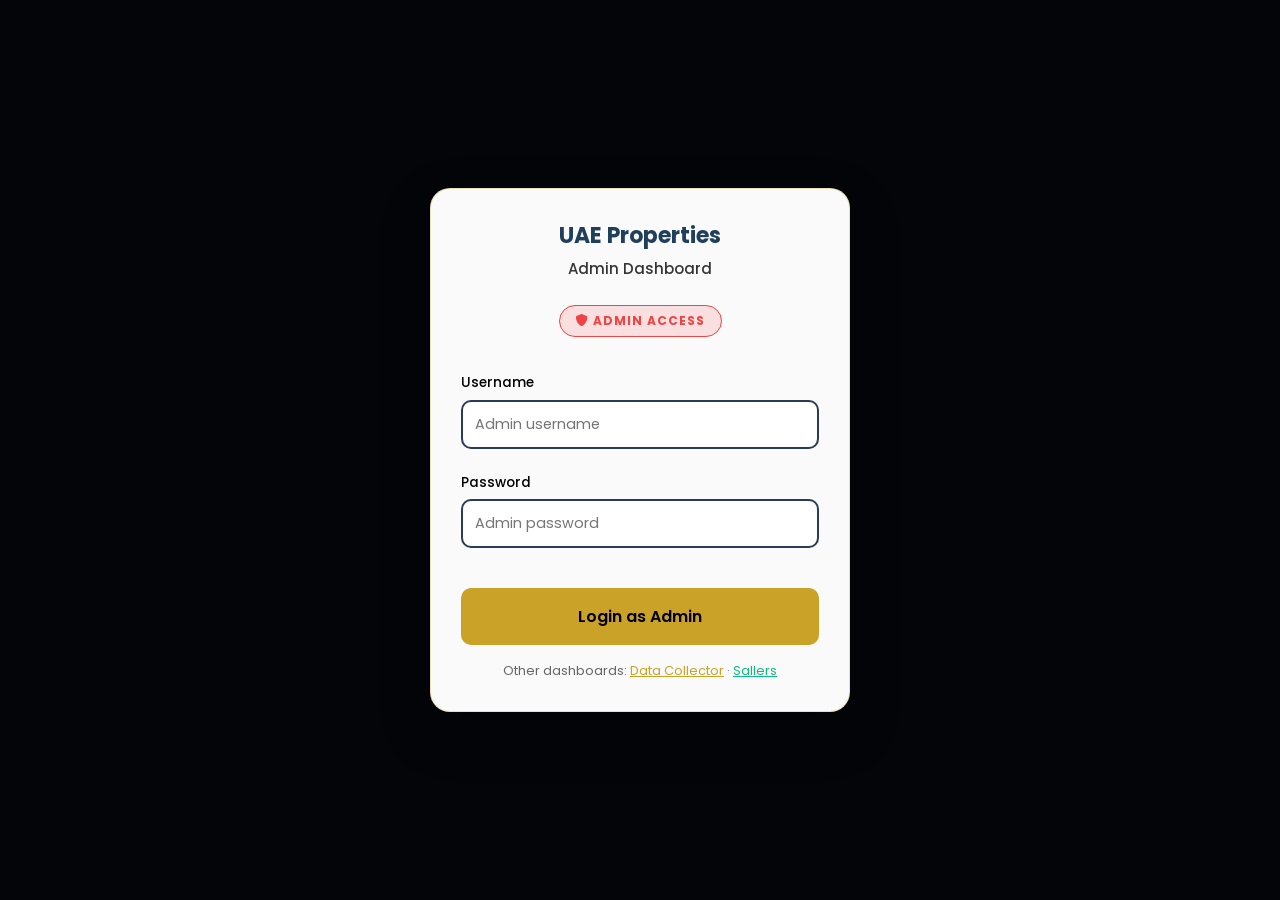
==== commit 33959334: "Add files via upload" ====
--- a/admin.html
+++ b/admin.html
@@ -155,9 +155,6 @@
                 <div class="form-group"><label style="color: #000;">Password</label><input type="password" id="password"
                         placeholder="Admin password" autocomplete="off"></div>
                 <button class="login-btn" onclick="handleLogin()">Login as Admin</button>
-                <div style="text-align:center;margin-top:12px">
-                  <a href="#" onclick="showForgotAdmin();return false" style="font-size:12px;color:#ef4444;font-weight:600"><i class="fas fa-key"></i> Forgot Password? Set New Password</a>
-                </div>
             </div>
             <div style="text-align:center;margin-top:16px;font-size:13px;color:#666">Other dashboards: <a
                     href="data_collector.html" style="color:var(--primary)">Data Collector</a> · <a href="sallers.html"
@@ -177,9 +174,14 @@
             <button class="hamburger-btn" onclick="openNavDrawer()" aria-label="Open menu">
                 <i class="fas fa-bars"></i>
             </button>
+            <!-- Mobile Logout Button (visible only on mobile) -->
+            <button class="mobile-logout-btn" onclick="logout()" aria-label="Logout">
+                <i class="fas fa-sign-out-alt"></i> Logout
+            </button>
             <div class="nav-right">
                 <div class="nav-links">
                     <span class="nav-link active" onclick="showSection('properties',this)">Properties</span>
+                    <span class="nav-link" onclick="showSection('users',this)"><i class="fas fa-users-cog" style="margin-right:4px"></i>Users</span>
                     <button class="notif-bell-btn" id="notifBellBtn" onclick="toggleNotifBar()" title="Notifications"
                         style="display:none">
                         <i class="fas fa-bell" id="notifBellIcon"></i>
@@ -253,6 +255,9 @@
                 <button class="drawer-nav-link active" onclick="showSection('properties',this);closeNavDrawer()">
                     <i class="fas fa-building"></i> Properties
                 </button>
+                <button class="drawer-nav-link" onclick="showSection('users',this);closeNavDrawer()">
+                    <i class="fas fa-users-cog"></i> User Management
+                </button>
             </div>
             <div class="drawer-footer">
                 <button class="drawer-creds-btn" onclick="openChangeCredentials();closeNavDrawer()">
@@ -274,8 +279,10 @@
             <div class="filters-sidebar">
                 <div class="filters-header">
                     <h3><i class="fas fa-filter"></i> Filters</h3>
-                    <span class="clear-filters" onclick="clearAllFilters()"><i class="fas fa-times"></i> Clear
-                        All</span>
+                    <div style="display:flex;align-items:center;gap:8px">
+                      <span class="clear-filters" onclick="clearAllFilters()"><i class="fas fa-times"></i> Clear All</span>
+                      <button class="filter-close-btn" onclick="closeFilters()" title="Close Filters"><i class="fas fa-times"></i></button>
+                    </div>
                 </div>
                 <div class="filter-section">
                     <h4><i class="fas fa-city"></i> City</h4>
@@ -384,6 +391,49 @@
                     </div>
                     <div class="properties-grid" id="propertiesGrid"></div>
                 </div>
+
+                <!-- ===== USER MANAGEMENT SECTION ===== -->
+                <div id="userMgmtSection" style="display:none">
+                    <div class="properties-header">
+                        <h2><i class="fas fa-users-cog"></i> Data Collector User Management</h2>
+                    </div>
+                    <!-- Add New User -->
+                    <div style="background:var(--bg-secondary);border:2px solid var(--border);border-radius:18px;padding:1.5rem;margin-bottom:1.5rem;max-width:520px">
+                        <h3 style="color:var(--primary);margin-bottom:1rem;font-size:15px;display:flex;align-items:center;gap:8px"><i class="fas fa-user-plus"></i> Add New Data Collector</h3>
+                        <div style="display:grid;grid-template-columns:1fr 1fr;gap:0.8rem;margin-bottom:0.8rem">
+                            <div>
+                                <label style="display:block;font-size:12px;color:var(--text-secondary);margin-bottom:4px">Full Name</label>
+                                <input type="text" id="adminNewName" placeholder="e.g., Ahmed Ali" style="width:100%;padding:0.65rem 0.8rem;background:var(--bg-card);border:2px solid var(--border);border-radius:10px;color:#fff;font-size:14px;font-family:Poppins,sans-serif;box-sizing:border-box">
+                            </div>
+                            <div>
+                                <label style="display:block;font-size:12px;color:var(--text-secondary);margin-bottom:4px">Username *</label>
+                                <input type="text" id="adminNewUsername" placeholder="e.g., ahmed123" style="width:100%;padding:0.65rem 0.8rem;background:var(--bg-card);border:2px solid var(--border);border-radius:10px;color:#fff;font-size:14px;font-family:Poppins,sans-serif;box-sizing:border-box">
+                            </div>
+                            <div>
+                                <label style="display:block;font-size:12px;color:var(--text-secondary);margin-bottom:4px">Password *</label>
+                                <input type="password" id="adminNewPassword" placeholder="Min 4 characters" style="width:100%;padding:0.65rem 0.8rem;background:var(--bg-card);border:2px solid var(--border);border-radius:10px;color:#fff;font-size:14px;font-family:Poppins,sans-serif;box-sizing:border-box">
+                            </div>
+                            <div>
+                                <label style="display:block;font-size:12px;color:var(--text-secondary);margin-bottom:4px">Confirm Password *</label>
+                                <input type="password" id="adminNewConfirmPass" placeholder="Repeat password" style="width:100%;padding:0.65rem 0.8rem;background:var(--bg-card);border:2px solid var(--border);border-radius:10px;color:#fff;font-size:14px;font-family:Poppins,sans-serif;box-sizing:border-box">
+                            </div>
+                        </div>
+                        <button onclick="adminAddDCUser()" style="width:100%;padding:0.75rem;background:var(--primary);color:#000;border:none;border-radius:10px;font-weight:700;font-size:14px;cursor:pointer;font-family:Poppins,sans-serif;display:flex;align-items:center;justify-content:center;gap:8px">
+                            <i class="fas fa-plus-circle"></i> Add Data Collector Account
+                        </button>
+                    </div>
+
+                    <!-- Users List -->
+                    <div style="background:var(--bg-secondary);border:2px solid var(--border);border-radius:18px;padding:1.5rem">
+                        <div style="display:flex;justify-content:space-between;align-items:center;margin-bottom:1rem;flex-wrap:wrap;gap:8px">
+                            <h3 style="color:var(--primary);font-size:15px;display:flex;align-items:center;gap:8px"><i class="fas fa-list-ul"></i> Existing Accounts</h3>
+                            <button onclick="loadDCUsers()" style="background:rgba(201,162,39,0.12);border:1.5px solid rgba(201,162,39,0.3);color:var(--primary);padding:6px 14px;border-radius:8px;font-size:12px;cursor:pointer;font-family:Poppins,sans-serif"><i class="fas fa-sync-alt"></i> Refresh</button>
+                        </div>
+                        <div id="dcUsersList"></div>
+                    </div>
+                </div>
+                <!-- ===== END USER MANAGEMENT ===== -->
+
             </div>
         </div>
     </div>
@@ -392,42 +442,38 @@
     <script src="card.js"></script>
     <script>
         // ===== SIMPLE ADMIN CREDENTIALS =====
-        const ADMIN_KEY = 'adminCreds_v4';
+        // ===== ADMIN LOGIN SYSTEM =====
+        // Admin can enter ANY username+password to login (first time)
+        // Once password is set from dashboard, that password is required
+        const ADMIN_KEY = 'adminCreds_v5';
 
         function getAdminCreds() {
             try { return JSON.parse(localStorage.getItem(ADMIN_KEY)); } catch(e) {}
-            return { username: 'admin', password: 'admin123' };
-        }
-        function initDefaultCreds() {
-            if (!localStorage.getItem(ADMIN_KEY)) {
-                localStorage.setItem(ADMIN_KEY, JSON.stringify({ username: 'admin', password: 'admin123' }));
-            }
+            return null; // null = no fixed creds, any login works
         }
 
         let currentUser = null;
 
-        // ===== FORGOT PASSWORD (Admin sets any new password) =====
-        function showForgotAdmin() {
-            const newPass = prompt('Set a new Admin password (you will use this to login):');
-            if (!newPass || newPass.trim().length < 4) { alert('Password must be at least 4 characters.'); return; }
-            const cur = getAdminCreds();
-            localStorage.setItem(ADMIN_KEY, JSON.stringify({ username: cur.username, password: newPass.trim() }));
-            alert('Password updated! New password: ' + newPass.trim() + '\nUsername: ' + cur.username);
-        }
-
-        // ===== LOGIN =====
+        // ===== LOGIN — Any u/p works unless fixed creds are set =====
         function handleLogin() {
             const u = document.getElementById('username').value.trim();
             const p = document.getElementById('password').value.trim();
-            if (!u || !p) { alert('Please enter your username and password.'); return; }
-            initDefaultCreds();
-            const creds = getAdminCreds();
-            if (u === creds.username && p === creds.password) {
+            if (!u || !p) { alert('Please enter username and password.'); return; }
+            const fixed = getAdminCreds();
+            if (fixed) {
+                // Fixed creds exist — must match
+                if (u === fixed.username && p === fixed.password) {
+                    currentUser = { username: u, type: 'admin', loginTime: new Date().toISOString() };
+                    sessionStorage.setItem('currentUser_admin', JSON.stringify(currentUser));
+                    showDashboard();
+                } else {
+                    alert('Wrong username or password!\n\nIf you forgot, reset from the Admin Dashboard → Change Credentials.');
+                }
+            } else {
+                // No fixed creds — any username+password logs in
                 currentUser = { username: u, type: 'admin', loginTime: new Date().toISOString() };
                 sessionStorage.setItem('currentUser_admin', JSON.stringify(currentUser));
                 showDashboard();
-            } else {
-                alert('Wrong username or password!\n\nDefault: admin / admin123\n\nTo reset, click "Forgot Password".');
             }
         }
 
@@ -460,7 +506,13 @@
             if (newP !== confP) { alert('Passwords do not match.'); return; }
             localStorage.setItem(ADMIN_KEY, JSON.stringify({ username: newU, password: newP }));
             closeChangeCredentials();
-            showToast('Credentials updated! New: ' + newU + ' / ' + newP);
+            showToast('✓ Credentials set! Login: ' + newU + ' / ' + newP);
+        }
+        function resetAdminCreds() {
+            if(confirm('Reset to open login? (anyone can login until you set new credentials)')) {
+                localStorage.removeItem(ADMIN_KEY);
+                showToast('Credentials reset. Any username/password will work now.');
+            }
         }
         function showDashboard() {
             document.getElementById('loginPage').style.display = 'none';
@@ -577,9 +629,96 @@
         }
 
         function showSection(section, el) {
-            document.querySelectorAll('.nav-link').forEach(l => l.classList.remove('active'));
+            document.querySelectorAll('.nav-link, .drawer-nav-link').forEach(l => l.classList.remove('active'));
             if (el) el.classList.add('active');
-            applyFilters();
+            document.getElementById('propertiesSection').style.display = section === 'properties' ? 'block' : 'none';
+            document.getElementById('userMgmtSection').style.display = section === 'users' ? 'block' : 'none';
+            if (section === 'users') loadDCUsers();
+            if (section === 'properties') applyFilters();
+        }
+
+        // ===== DATA COLLECTOR USER MANAGEMENT =====
+        const DC_ACCOUNTS_KEY = 'dcUserAccounts_v1';
+
+        function getDCAccounts() {
+            try { return JSON.parse(localStorage.getItem(DC_ACCOUNTS_KEY)) || []; } catch(e) { return []; }
+        }
+        function saveDCAccounts(accounts) {
+            localStorage.setItem(DC_ACCOUNTS_KEY, JSON.stringify(accounts));
+        }
+
+        function loadDCUsers() {
+            const accounts = getDCAccounts();
+            const container = document.getElementById('dcUsersList');
+            if (!accounts.length) {
+                container.innerHTML = '<p style="color:var(--text-muted);font-size:13px;text-align:center;padding:20px"><i class="fas fa-user-slash" style="font-size:24px;display:block;margin-bottom:8px;opacity:0.4"></i>No data collector accounts yet.<br>Add one above.</p>';
+                return;
+            }
+            container.innerHTML = accounts.map((a, i) => `
+                <div style="background:var(--bg-card);border:1.5px solid var(--border);border-radius:14px;padding:14px 16px;margin-bottom:10px;display:flex;align-items:center;gap:12px;flex-wrap:wrap">
+                    <div style="width:40px;height:40px;background:linear-gradient(135deg,var(--primary),var(--primary-dark));border-radius:50%;display:flex;align-items:center;justify-content:center;color:#000;font-weight:700;font-size:16px;flex-shrink:0">
+                        ${(a.name || a.username).charAt(0).toUpperCase()}
+                    </div>
+                    <div style="flex:1;min-width:0">
+                        <div style="font-weight:600;color:#fff;font-size:14px">${a.name || '—'}</div>
+                        <div style="font-size:12px;color:var(--text-muted)">@${a.username}</div>
+                        <div style="font-size:11px;color:var(--text-muted);margin-top:2px">Password: <span style="color:var(--primary);font-weight:600">${a.password}</span></div>
+                    </div>
+                    <div style="display:flex;gap:6px;flex-wrap:wrap">
+                        <button onclick="adminEditDCUser(${i})" style="background:rgba(201,162,39,0.12);border:1.5px solid rgba(201,162,39,0.35);color:var(--primary);padding:6px 12px;border-radius:8px;font-size:12px;cursor:pointer;font-family:Poppins,sans-serif;display:flex;align-items:center;gap:5px"><i class="fas fa-edit"></i> Edit</button>
+                        <button onclick="adminDeleteDCUser(${i})" style="background:rgba(239,68,68,0.12);border:1.5px solid rgba(239,68,68,0.35);color:#ef4444;padding:6px 12px;border-radius:8px;font-size:12px;cursor:pointer;font-family:Poppins,sans-serif;display:flex;align-items:center;gap:5px"><i class="fas fa-trash"></i> Delete</button>
+                    </div>
+                </div>
+            `).join('');
+        }
+
+        function adminAddDCUser() {
+            const name = document.getElementById('adminNewName').value.trim();
+            const u = document.getElementById('adminNewUsername').value.trim();
+            const p = document.getElementById('adminNewPassword').value.trim();
+            const cp = document.getElementById('adminNewConfirmPass').value.trim();
+            if (!u || !p) { showToast('Username and password are required!'); return; }
+            if (p !== cp) { showToast('Passwords do not match!'); return; }
+            if (p.length < 4) { showToast('Password must be at least 4 characters!'); return; }
+            const accounts = getDCAccounts();
+            if (accounts.find(a => a.username === u)) { showToast('Username already exists! Choose another.'); return; }
+            accounts.push({ name: name || u, username: u, password: p, createdAt: new Date().toISOString() });
+            saveDCAccounts(accounts);
+            ['adminNewName','adminNewUsername','adminNewPassword','adminNewConfirmPass'].forEach(id => document.getElementById(id).value = '');
+            loadDCUsers();
+            showToast('User "' + u + '" added successfully!');
+        }
+
+        function adminEditDCUser(idx) {
+            const accounts = getDCAccounts();
+            const a = accounts[idx];
+            if (!a) return;
+            const newUser = prompt('Edit Username:', a.username);
+            if (newUser === null) return;
+            const newPass = prompt('Edit Password:', a.password);
+            if (newPass === null) return;
+            const newName = prompt('Edit Full Name:', a.name || '');
+            if (newName === null) return;
+            if (!newUser.trim() || !newPass.trim()) { showToast('Username and password cannot be empty!'); return; }
+            if (newPass.trim().length < 4) { showToast('Password must be at least 4 characters!'); return; }
+            // Check username conflict (exclude self)
+            if (accounts.find((ac, i) => i !== idx && ac.username === newUser.trim())) {
+                showToast('Username already taken!'); return;
+            }
+            accounts[idx] = { ...a, name: newName.trim() || newUser.trim(), username: newUser.trim(), password: newPass.trim() };
+            saveDCAccounts(accounts);
+            loadDCUsers();
+            showToast('User "' + newUser.trim() + '" updated!');
+        }
+
+        function adminDeleteDCUser(idx) {
+            const accounts = getDCAccounts();
+            if (!accounts[idx]) return;
+            if (!confirm('Delete user "' + accounts[idx].username + '"? This cannot be undone.')) return;
+            accounts.splice(idx, 1);
+            saveDCAccounts(accounts);
+            loadDCUsers();
+            showToast('User deleted.');
         }
 
         // ===== ADMIN ACTIONS =====
@@ -680,13 +819,38 @@
             const btn = document.getElementById('filterToggleBtn');
             const lbl = document.getElementById('filterToggleLabel');
             if (!sb) return;
-            sb.classList.toggle('sidebar-open');
+            let overlay = document.getElementById('sidebarOverlay');
+            if (!overlay) {
+                overlay = document.createElement('div');
+                overlay.id = 'sidebarOverlay';
+                overlay.className = 'sidebar-overlay';
+                overlay.onclick = () => closeFilters();
+                document.body.appendChild(overlay);
+            }
             const isOpen = sb.classList.contains('sidebar-open');
-            lbl.textContent = isOpen ? 'Hide Filters' : 'Show Filters';
-            btn.style.background = isOpen ? 'var(--primary-dark)' : 'var(--primary)';
+            if (isOpen) {
+                closeFilters();
+            } else {
+                sb.classList.add('sidebar-open');
+                overlay.classList.add('active');
+                document.body.classList.add('sidebar-is-open');
+                if (lbl) lbl.textContent = 'Hide Filters';
+                if (btn) btn.style.background = '#ef4444';
+            }
+        }
+        function closeFilters() {
+            const sb = document.querySelector('.filters-sidebar');
+            const btn = document.getElementById('filterToggleBtn');
+            const lbl = document.getElementById('filterToggleLabel');
+            const overlay = document.getElementById('sidebarOverlay');
+            if (sb) sb.classList.remove('sidebar-open');
+            if (overlay) overlay.classList.remove('active');
+            document.body.classList.remove('sidebar-is-open');
+            if (lbl) lbl.textContent = 'Show Filters';
+            if (btn) btn.style.background = '';
         }
         // Close drawer on ESC
-        document.addEventListener('keydown', e => { if (e.key === 'Escape') closeNavDrawer(); });
+        document.addEventListener('keydown', e => { if (e.key === 'Escape') { closeNavDrawer(); if(typeof closeFilters === 'function') closeFilters(); } });
 
         // tawk to plugin code 
         // ============================
@@ -705,7 +869,6 @@
 
         // ===== AUTO SESSION =====
         (function () {
-            initDefaultCreds();
             const saved = sessionStorage.getItem('currentUser_admin');
             if (saved) { try { currentUser = JSON.parse(saved); showDashboard(); } catch (e) { sessionStorage.removeItem('currentUser_admin'); } }
         })();
--- a/shared.css
+++ b/shared.css
@@ -894,402 +894,404 @@
     flex-shrink: 0;
 }
 
-/* ===================================================
-   MOBILE RESPONSIVE OVERHAUL - NAVBAR + FULL SITE
-   =================================================== */
-
-/* ===== HAMBURGER BUTTON ===== */
+/* =====================================================
+   MOBILE RESPONSIVE — FINAL CLEAN VERSION
+   Admin · Sallers · Data Collector
+   ===================================================== */
+
+/* ──────────────────────────────────────────────
+   HAMBURGER BUTTON
+────────────────────────────────────────────── */
 .hamburger-btn {
   display: none;
   background: none;
-  border: 2px solid rgba(201,162,39,0.4);
+  border: 2px solid rgba(201,162,39,0.45);
   border-radius: 10px;
   color: #fff;
-  width: 40px;
-  height: 40px;
-  align-items: center;
-  justify-content: center;
-  cursor: pointer;
-  font-size: 18px;
-  flex-shrink: 0;
-  transition: all 0.2s;
-  z-index: 1100;
-}
-.hamburger-btn:hover {
-  background: rgba(201,162,39,0.15);
-  border-color: var(--primary);
-}
-
-/* ===== MOBILE NAV DRAWER ===== */
+  width: 40px; height: 40px;
+  align-items: center; justify-content: center;
+  cursor: pointer; font-size: 18px;
+  flex-shrink: 0; transition: all 0.2s; z-index: 100;
+}
+.hamburger-btn:hover { background: rgba(201,162,39,0.15); border-color: var(--primary); }
+
+/* ──────────────────────────────────────────────
+   MOBILE NAV DRAWER
+────────────────────────────────────────────── */
 .mobile-nav-drawer {
-  display: none;
-  position: fixed;
-  top: 0; right: 0;
-  width: min(300px, 85vw);
-  height: 100vh;
-  background: linear-gradient(180deg, #0b1423 0%, #1a2a45 100%);
-  z-index: 1500;
-  flex-direction: column;
-  padding: 0;
+  display: flex; flex-direction: column;
+  position: fixed; top: 0; right: 0;
+  width: min(300px, 85vw); height: 100vh;
+  background: linear-gradient(180deg,#0b1423,#1a2a45);
+  z-index: 2000;
   box-shadow: -8px 0 40px rgba(0,0,0,0.6);
-  transform: translateX(100%);
+  border-left: 2px solid rgba(201,162,39,0.25);
+  transform: translateX(110%);
   transition: transform 0.32s cubic-bezier(0.4,0,0.2,1);
-  border-left: 2px solid rgba(201,162,39,0.25);
-}
-.mobile-nav-drawer.open {
-  transform: translateX(0);
-}
+}
+.mobile-nav-drawer.open { transform: translateX(0); }
 
 .nav-drawer-overlay {
-  display: none;
-  position: fixed;
-  inset: 0;
-  background: rgba(0,0,0,0.55);
-  z-index: 1499;
+  display: none; position: fixed; inset: 0;
+  background: rgba(0,0,0,0.55); z-index: 1999;
   backdrop-filter: blur(2px);
 }
 .nav-drawer-overlay.show { display: block; }
 
 .drawer-header {
-  display: flex;
-  align-items: center;
+  display: flex; align-items: center;
   justify-content: space-between;
-  padding: 18px 20px;
+  padding: 16px 18px;
   border-bottom: 2px solid rgba(201,162,39,0.2);
   flex-shrink: 0;
 }
-.drawer-brand {
-  display: flex;
-  align-items: center;
-  gap: 10px;
-}
-.drawer-brand-text {
-  font-size: 15px;
-  font-weight: 700;
-  color: var(--primary);
-  line-height: 1.2;
-}
-.drawer-brand-text span {
-  display: block;
-  font-size: 11px;
-  font-weight: 400;
-  color: rgba(255,255,255,0.55);
-}
+.drawer-brand { display: flex; align-items: center; gap: 10px; }
+.drawer-brand-text { font-size: 14px; font-weight: 700; color: var(--primary); line-height: 1.2; }
+.drawer-brand-text span { display: block; font-size: 11px; font-weight: 400; color: rgba(255,255,255,0.55); }
 .drawer-close {
-  background: rgba(255,255,255,0.08);
-  border: none;
-  color: #fff;
-  width: 34px;
-  height: 34px;
-  border-radius: 50%;
-  display: flex;
-  align-items: center;
-  justify-content: center;
-  cursor: pointer;
-  font-size: 16px;
-  flex-shrink: 0;
-  transition: background 0.2s;
+  background: rgba(255,255,255,0.08); border: none; color: #fff;
+  width: 34px; height: 34px; border-radius: 50%;
+  display: flex; align-items: center; justify-content: center;
+  cursor: pointer; font-size: 16px; flex-shrink: 0; transition: background 0.2s;
 }
 .drawer-close:hover { background: rgba(239,68,68,0.3); }
 
 .drawer-user-section {
-  padding: 16px 20px;
+  padding: 14px 18px;
   border-bottom: 1px solid rgba(201,162,39,0.15);
-  display: flex;
-  align-items: center;
-  gap: 12px;
-  flex-shrink: 0;
+  display: flex; align-items: center; gap: 12px; flex-shrink: 0;
 }
 .drawer-user-avatar {
-  width: 40px;
-  height: 40px;
+  width: 40px; height: 40px;
   background: linear-gradient(135deg,var(--primary),#ffd700);
   border-radius: 50%;
-  display: flex;
-  align-items: center;
-  justify-content: center;
-  color: #0b1423;
-  font-weight: 700;
-  font-size: 16px;
-  flex-shrink: 0;
-}
+  display: flex; align-items: center; justify-content: center;
+  color: #0b1423; font-weight: 700; font-size: 16px; flex-shrink: 0;
+}
+.drawer-user-name { font-size: 14px; font-weight: 600; color: #fff; }
+.drawer-user-role { font-size: 11px; color: var(--primary); }
 .drawer-user-info { flex: 1; min-width: 0; }
-.drawer-user-name {
-  font-size: 14px;
-  font-weight: 600;
-  color: #fff;
-  white-space: nowrap;
-  overflow: hidden;
-  text-overflow: ellipsis;
-}
-.drawer-user-role {
-  font-size: 11px;
-  color: var(--primary);
-  white-space: nowrap;
-}
-
-.drawer-nav-links {
-  flex: 1;
-  overflow-y: auto;
-  padding: 12px 0;
-}
+
+.drawer-nav-links { flex: 1; overflow-y: auto; padding: 10px 0; }
 .drawer-nav-link {
-  display: flex;
-  align-items: center;
-  gap: 12px;
-  padding: 13px 20px;
-  color: rgba(255,255,255,0.75);
-  cursor: pointer;
-  transition: all 0.2s;
-  font-size: 14px;
-  font-weight: 500;
-  border: none;
-  background: none;
-  width: 100%;
-  text-align: left;
-  font-family: 'Poppins', sans-serif;
-  border-left: 3px solid transparent;
-}
-.drawer-nav-link i {
-  width: 18px;
-  text-align: center;
-  color: rgba(201,162,39,0.6);
-  font-size: 15px;
-  flex-shrink: 0;
-}
+  display: flex; align-items: center; gap: 12px;
+  padding: 13px 18px; color: rgba(255,255,255,0.75);
+  cursor: pointer; font-size: 14px; font-weight: 500;
+  border: none; background: none; width: 100%; text-align: left;
+  font-family: 'Poppins',sans-serif;
+  border-left: 3px solid transparent; transition: all 0.2s;
+}
+.drawer-nav-link i { width: 18px; text-align: center; color: rgba(201,162,39,0.6); font-size: 15px; flex-shrink: 0; }
 .drawer-nav-link:hover, .drawer-nav-link.active {
-  background: rgba(201,162,39,0.1);
-  color: var(--primary);
-  border-left-color: var(--primary);
-}
-.drawer-nav-link:hover i, .drawer-nav-link.active i {
-  color: var(--primary);
-}
+  background: rgba(201,162,39,0.1); color: var(--primary); border-left-color: var(--primary);
+}
+.drawer-nav-link:hover i, .drawer-nav-link.active i { color: var(--primary); }
 
 .drawer-footer {
-  padding: 16px 20px;
-  border-top: 1px solid rgba(201,162,39,0.15);
-  display: flex;
-  flex-direction: column;
-  gap: 8px;
-  flex-shrink: 0;
+  padding: 14px 18px; border-top: 1px solid rgba(201,162,39,0.15);
+  display: flex; flex-direction: column; gap: 8px; flex-shrink: 0;
 }
 .drawer-logout-btn {
-  display: flex;
-  align-items: center;
-  justify-content: center;
-  gap: 8px;
-  width: 100%;
-  padding: 12px;
-  background: rgba(239,68,68,0.12);
-  border: 1.5px solid rgba(239,68,68,0.35);
-  border-radius: 12px;
-  color: #ef4444;
-  font-size: 14px;
-  font-weight: 600;
-  cursor: pointer;
-  transition: all 0.2s;
-  font-family: 'Poppins', sans-serif;
-}
-.drawer-logout-btn:hover {
-  background: rgba(239,68,68,0.22);
-}
+  display: flex; align-items: center; justify-content: center; gap: 8px;
+  width: 100%; padding: 11px;
+  background: rgba(239,68,68,0.12); border: 1.5px solid rgba(239,68,68,0.35);
+  border-radius: 12px; color: #ef4444; font-size: 13px; font-weight: 600;
+  cursor: pointer; font-family: 'Poppins',sans-serif; transition: all 0.2s;
+}
+.drawer-logout-btn:hover { background: rgba(239,68,68,0.22); }
 .drawer-creds-btn {
-  display: flex;
-  align-items: center;
-  justify-content: center;
-  gap: 8px;
-  width: 100%;
-  padding: 11px;
-  background: rgba(201,162,39,0.08);
-  border: 1.5px solid rgba(201,162,39,0.25);
-  border-radius: 12px;
-  color: var(--primary);
-  font-size: 13px;
-  font-weight: 600;
-  cursor: pointer;
-  transition: all 0.2s;
-  font-family: 'Poppins', sans-serif;
-}
-.drawer-creds-btn:hover {
-  background: rgba(201,162,39,0.16);
-}
-
-/* ===== MOBILE FILTER TOGGLE ===== */
+  display: flex; align-items: center; justify-content: center; gap: 8px;
+  width: 100%; padding: 10px;
+  background: rgba(201,162,39,0.08); border: 1.5px solid rgba(201,162,39,0.25);
+  border-radius: 12px; color: var(--primary); font-size: 13px; font-weight: 600;
+  cursor: pointer; font-family: 'Poppins',sans-serif; transition: all 0.2s;
+}
+.drawer-creds-btn:hover { background: rgba(201,162,39,0.16); }
+
+/* ──────────────────────────────────────────────
+   SIDEBAR OVERLAY
+────────────────────────────────────────────── */
+.sidebar-overlay {
+  display: none; position: fixed; inset: 0;
+  background: rgba(0,0,0,0.55); z-index: 1199;
+  backdrop-filter: blur(2px);
+}
+.sidebar-overlay.active { display: block; }
+body.sidebar-is-open { overflow: hidden !important; }
+
+/* ──────────────────────────────────────────────
+   FILTER TOGGLE BUTTON  (hidden on desktop)
+────────────────────────────────────────────── */
 .filter-toggle-btn {
   display: none;
-  align-items: center;
-  gap: 8px;
-  padding: 10px 18px;
-  background: var(--primary);
-  border: none;
-  border-radius: 30px;
-  color: #000;
-  font-weight: 700;
-  font-size: 13px;
-  cursor: pointer;
-  margin: 12px 12px 0;
-  font-family: 'Poppins', sans-serif;
+  align-items: center; justify-content: center; gap: 8px;
+  width: calc(100% - 24px); margin: 10px 12px 0;
+  padding: 13px 20px;
+  background: var(--primary); border: none; border-radius: 12px;
+  color: #000; font-weight: 700; font-size: 14px;
+  cursor: pointer; font-family: 'Poppins',sans-serif;
+  box-shadow: 0 3px 14px rgba(201,162,39,0.35);
+  transition: all 0.2s; position: relative;
+  bottom: auto; right: auto; min-width: auto;
+}
+.filter-toggle-btn:hover { opacity: 0.9; }
+
+/* ──────────────────────────────────────────────
+   FILTER CLOSE BUTTON (inside sidebar header)
+────────────────────────────────────────────── */
+.filter-close-btn {
+  display: none;
+  width: 32px; height: 32px; border-radius: 50%; border: none;
+  background: rgba(239,68,68,0.15); color: #ef4444;
+  font-size: 14px; cursor: pointer;
+  align-items: center; justify-content: center;
+  flex-shrink: 0; transition: background 0.2s;
+}
+.filter-close-btn:hover { background: rgba(239,68,68,0.3); }
+
+/* ──────────────────────────────────────────────
+   MOBILE SECTION TABS  (Data Collector only)
+────────────────────────────────────────────── */
+.mobile-section-tabs {
+  display: none;
+  margin: 10px 12px 0;
+  border: 2px solid var(--border);
+  border-radius: 12px; overflow: hidden;
+}
+.mob-tab {
+  flex: 1; padding: 12px 8px; border: none;
+  background: transparent; color: var(--text-secondary);
+  font-size: 13px; font-weight: 600; cursor: pointer;
+  font-family: 'Poppins',sans-serif;
+  display: flex; align-items: center; justify-content: center; gap: 6px;
   transition: all 0.2s;
 }
-.filter-toggle-btn:hover { background: var(--primary-dark); }
-
-/* ===== LARGE SCREEN (900px+): fix sidebar + content-area ===== */
+.mob-tab.active { background: var(--primary); color: #000; }
+.mob-tab:not(.active):hover { background: rgba(201,162,39,0.1); }
+
+/* ──────────────────────────────────────────────
+   DESKTOP  ≥ 901px
+────────────────────────────────────────────── */
 @media (min-width: 901px) {
-  .hamburger-btn { display: none !important; }
+  .hamburger-btn       { display: none !important; }
+  .filter-toggle-btn   { display: none !important; }
+  .mobile-section-tabs { display: none !important; }
+  .filter-close-btn    { display: none !important; }
+  .nav-right           { display: flex !important; }
+
+  /* Fixed sidebar */
   .filters-sidebar {
-    width: 285px;
-    position: fixed;
-    top: 145px;
-    left: 0;
-    height: calc(100vh - 145px);
-    display: block !important;
+    width: 280px !important; min-width: 280px !important;
+    position: fixed !important;
+    top: 130px !important; left: 0 !important;
+    height: calc(100vh - 130px) !important;
+    overflow-y: auto !important;
+    display: block !important; flex-shrink: 0 !important;
+    border-right: 2px solid var(--border) !important;
+    padding: 1.2rem 1rem !important;
+    background: var(--bg-secondary) !important;
+    z-index: 100 !important;
+    transform: none !important; transition: none !important;
+  }
+  .main-container {
+    flex-direction: row !important;
+    margin-top: 130px !important;
   }
   .content-area {
-    margin-left: 300px;
-    padding: 1.5rem;
+    margin-left: 280px !important;
+    padding: 1.5rem !important;
+    flex: 1 !important;
   }
+}
+
+/* ──────────────────────────────────────────────
+   TABLET + PHONE  ≤ 900px
+────────────────────────────────────────────── */
+@media (max-width: 900px) {
+
+  /* Navbar */
+  .hamburger-btn { display: flex !important; }
+  .nav-right     { display: none !important; }
+  .navbar        { height: 58px !important; padding: 0 14px !important; gap: 8px !important; }
+  .logo-text     { font-size: 16px !important; }
+  .logo-img      { width: 36px !important; height: 36px !important; }
+
+  /* Sub-navbar */
+  .sub-navbar {
+    top: 58px !important; padding: 7px 12px !important;
+    min-height: 50px !important; flex-wrap: wrap !important; gap: 6px !important;
+  }
+  .sub-navbar .sub-search-wrap { max-width: 100% !important; width: 100% !important; }
+  .sub-notif-actions { display: none !important; }
+  .sub-notif-strip   { display: none !important; }
+
+  /* Main layout  — STACK vertically */
   .main-container {
-    flex-direction: row;
-    margin-top: 145px;
+    flex-direction: column !important;
+    margin-top: 108px !important;
   }
-  .filter-toggle-btn { display: none !important; }
-}
-
-/* ===== TABLET (601–900px) ===== */
-@media (max-width: 900px) {
-  /* Navbar */
-  .navbar { padding: 10px 16px; gap: 8px; height: 60px; }
-  .hamburger-btn { display: flex; }
-  .nav-right { display: none; }   /* hide desktop links */
-  .logo-text { font-size: 17px; }
-  .logo-text span { font-size: 11px; }
-  .logo-img { width: 38px; height: 38px; }
-
-  /* Sub-navbar */
-  .sub-navbar { top: 60px; padding: 8px 14px; min-height: 54px; flex-wrap: wrap; gap: 6px; }
-  .sub-navbar .sub-search-wrap { max-width: 100%; width: 100%; }
-  .sub-notif-actions { display: none; }
-
-  /* Main layout */
-  .main-container { flex-direction: column; margin-top: 116px; }
-  .content-area { margin-left: 0; padding: 12px; }
-
-  /* Sidebar collapsible */
+  .content-area {
+    margin-left: 0 !important;
+    padding: 10px !important;
+    width: 100% !important;
+  }
+
+  /* Filter TOGGLE button — show */
+  .filter-toggle-btn { display: flex !important; }
+
+  /* Filter close button — show */
+  .filter-close-btn { display: flex !important; }
+
+  /* Mobile section tabs — show */
+  .mobile-section-tabs { display: flex !important; }
+
+  /* ── FILTER SIDEBAR — slide from left ── */
   .filters-sidebar {
-    position: relative;
-    top: 0;
-    width: 100%;
-    max-width: 100%;
-    height: auto;
-    display: none;
-    border-right: none;
-    border-bottom: 2px solid var(--border);
-    padding: 1rem;
+    position: fixed !important;
+    top: 0 !important; left: -105% !important;
+    width: min(290px, 82vw) !important;
+    height: 100vh !important; max-height: 100vh !important;
+    z-index: 1200 !important;
+    overflow-y: auto !important; overflow-x: hidden !important;
+    transition: left 0.3s cubic-bezier(0.4,0,0.2,1) !important;
+    border-right: 2px solid rgba(201,162,39,0.3) !important;
+    border-bottom: none !important;
+    padding: 0 !important;
+    display: block !important;
+    box-shadow: none !important;
+    background: var(--bg-secondary) !important;
   }
-  .filters-sidebar.sidebar-open { display: block; }
-  .filter-toggle-btn { display: flex; }
-
-  /* Properties grid */
-  .properties-grid { grid-template-columns: 1fr; }
-
-  /* Img grid in cards: 2 cols on tablet */
-  .img-grid { grid-template-columns: repeat(2, 1fr); }
-  .features { grid-template-columns: repeat(3, 1fr); }
-}
-
-/* ===== PHONE (≤600px) ===== */
+  .filters-sidebar.sidebar-open {
+    left: 0 !important;
+    box-shadow: 8px 0 40px rgba(0,0,0,0.55) !important;
+  }
+
+  /* Sticky filter header */
+  .filters-sidebar .filters-header {
+    position: sticky !important; top: 0 !important;
+    background: var(--bg-secondary) !important; z-index: 10 !important;
+    padding: 13px 14px 11px !important;
+    border-bottom: 2px solid var(--border) !important;
+    display: flex !important; justify-content: space-between !important;
+    align-items: center !important;
+  }
+  .filters-sidebar .filter-section {
+    padding: 12px 14px !important;
+    margin-bottom: 0 !important;
+    border-bottom: 1px solid var(--border) !important;
+  }
+  .filters-sidebar .filter-section h4 { font-size: 13px !important; margin-bottom: 8px !important; }
+  .filters-sidebar .filter-select     { min-height: 42px !important; font-size: 14px !important; width: 100% !important; }
+  .filters-sidebar .filter-checkbox   { min-height: 34px !important; font-size: 13px !important; display: flex !important; align-items: center !important; }
+  .filters-sidebar .radio-label       { min-height: 32px !important; font-size: 13px !important; display: flex !important; align-items: center !important; }
+  .filters-sidebar .filter-options    { display: flex !important; flex-direction: column !important; gap: 4px !important; }
+  .filters-sidebar .radio-group       { display: flex !important; flex-direction: column !important; gap: 4px !important; }
+  .filters-sidebar .price-range       { flex-direction: column !important; gap: 8px !important; }
+  .filters-sidebar .price-range input { width: 100% !important; font-size: 14px !important; padding: 9px 12px !important; }
+  .filters-sidebar .add-area-input    { display: flex !important; gap: 6px !important; margin-top: 8px !important; }
+  .filters-sidebar .add-area-input input { font-size: 14px !important; }
+  .filters-sidebar .clear-filters     { font-size: 12px !important; }
+
+  /* Sticky apply button at bottom */
+  .filters-sidebar .apply-filters-btn {
+    position: sticky !important; bottom: 0 !important;
+    margin: 0 !important; width: 100% !important;
+    border-radius: 0 !important; padding: 14px !important;
+    font-size: 14px !important; z-index: 5 !important;
+  }
+
+  /* Properties grid — 1 column */
+  .properties-grid { grid-template-columns: 1fr !important; gap: 14px !important; }
+
+  /* Upload section & form */
+  #uploadSection { padding: 0 !important; }
+  .upload-form {
+    padding: 14px !important; border-radius: 14px !important;
+    max-width: 100% !important; margin: 0 !important;
+    width: 100% !important; box-sizing: border-box !important;
+  }
+  .upload-form h2 { font-size: 1.1rem !important; margin-bottom: 1rem !important; }
+  .form-grid { grid-template-columns: 1fr 1fr !important; gap: 10px !important; }
+  .image-slots-grid { grid-template-columns: repeat(2,1fr) !important; gap: 8px !important; }
+  .amenities-grid   { grid-template-columns: repeat(2,1fr) !important; gap: 8px !important; }
+  #nearestPointSection { padding: 12px !important; }
+  .btn-upload { padding: 13px !important; font-size: 14px !important; }
+}
+
+/* ──────────────────────────────────────────────
+   PHONE  ≤ 600px
+────────────────────────────────────────────── */
 @media (max-width: 600px) {
-  /* Navbar */
-  .navbar { padding: 8px 12px; height: 56px; }
-  .logo-text { font-size: 15px; }
-  .logo-text span { display: none; }
-  .logo-img { width: 32px; height: 32px; }
-
-  /* Sub-navbar: stacked */
-  .sub-navbar { top: 56px; flex-direction: column; padding: 8px 12px; min-height: auto; gap: 6px; }
-  .sub-notif-strip { display: none; }          /* hide notifications on tiny screens */
-  .sub-navbar .sub-search-wrap { max-width: 100%; width: 100%; }
-
-  /* Main container */
-  .main-container { margin-top: 118px; }
+  .navbar    { height: 54px !important; padding: 0 12px !important; }
+  .logo-text span { display: none !important; }
+  .logo-img  { width: 30px !important; height: 30px !important; }
+  .sub-navbar { top: 54px !important; }
+  .main-container { margin-top: 100px !important; }
+
+  /* Upload form — single column */
+  .upload-form { padding: 10px !important; border-radius: 12px !important; }
+  .upload-form h2 { font-size: 1rem !important; }
+  .form-grid { grid-template-columns: 1fr !important; gap: 8px !important; }
+  .form-group.full-width,
+  .section-heading,
+  .section-divider,
+  .image-upload-section,
+  .video-upload-section { grid-column: span 1 !important; }
+  .form-group input,
+  .form-group select,
+  .form-group textarea { font-size: 16px !important; padding: 10px 12px !important; }
+  .form-group textarea  { height: 80px !important; }
+  .form-group label     { font-size: 12px !important; margin-bottom: 3px !important; }
+  .section-heading      { font-size: 13px !important; }
+  .image-slots-grid     { grid-template-columns: repeat(2,1fr) !important; gap: 6px !important; }
+  .amenities-grid       { grid-template-columns: repeat(2,1fr) !important; gap: 6px !important; }
+  .add-area-input input { font-size: 14px !important; }
+  #nearestPointSection select,
+  #nearestPointSection input { font-size: 14px !important; padding: 0.55rem 0.7rem !important; }
+  .nearest-map-btn, .add-np-btn { font-size: 0.8rem !important; padding: 0.55rem !important; }
+  .video-tabs       { flex-wrap: wrap !important; gap: 5px !important; }
+  .video-tab-btn    { font-size: 11px !important; padding: 7px 12px !important; }
+  .btn-upload       { font-size: 14px !important; padding: 12px !important; border-radius: 10px !important; }
 
   /* Property card */
-  .property-card { padding: 14px; }
-  .img-grid { grid-template-columns: repeat(2, 1fr); gap: 4px; }
-  .features { grid-template-columns: repeat(2, 1fr); gap: 6px; }
-  .btns { flex-wrap: wrap; gap: 6px; }
-  .btn { font-size: 11px; padding: 7px 12px; height: 30px; }
-  .title { font-size: 16px; }
-  .price { font-size: 12px; padding: 7px 14px; }
-  .card-header h1 { font-size: 17px; }
-  .admin-actions { justify-content: flex-start; }
-  .contact { flex-direction: column; align-items: flex-start; }
-
-  /* Upload form */
-  .upload-form { padding: 14px; }
-  .form-grid { grid-template-columns: 1fr; }
-  .form-group.full-width { grid-column: span 1; }
-  .section-heading { grid-column: span 1; }
-  .section-divider { grid-column: span 1; }
-  .image-upload-section { grid-column: span 1; }
-  .video-upload-section { grid-column: span 1; }
-  .image-slots-grid { grid-template-columns: repeat(2, 1fr); gap: 8px; }
-
-  /* Lightbox */
-  .lb-main-wrap { gap: 4px; }
-  .lb-arrow { width: 34px; height: 34px; font-size: 14px; }
-  .lb-main-img-box { border-radius: 10px; }
-  .lb-thumbs { max-width: 100%; }
-  .lb-thumb { width: 56px; height: 42px; }
-  .lb-actions { flex-wrap: wrap; justify-content: center; gap: 8px; }
-  .lb-btn { font-size: 12px; padding: 8px 16px; }
-
-  /* Share modal */
-  .share-sheet { padding: 20px 14px 28px; }
-  .share-grid { grid-template-columns: repeat(4, 1fr); gap: 10px; }
-  .share-icon { width: 44px; height: 44px; font-size: 18px; border-radius: 14px; }
-
-  /* Video modal */
-  .video-content { padding: 14px; }
-  .video-input-group { flex-direction: column; gap: 8px; }
-  .video-input-group input { font-size: 13px; }
-
-  /* Edit modal */
-  .edit-modal-content { padding: 20px 14px; }
-
-  /* Map modal */
-  .map-iframe-wrap { height: 280px; }
-
-  /* Toast */
-  .notification-toast { right: 12px; left: 12px; top: 68px; transform: translateY(-120px); border-radius: 14px; }
-  .notification-toast.show { transform: translateY(0); }
-
-  /* Near places */
-  .nearest-place-chip { font-size: 10px; padding: 4px 8px; }
-}
-
-/* ===== VERY SMALL (≤380px) ===== */
+  .property-card  { padding: 12px !important; border-radius: 14px !important; }
+  .img-grid       { grid-template-columns: repeat(2,1fr) !important; gap: 4px !important; }
+  .card-header h1 { font-size: 15px !important; }
+  .title          { font-size: 14px !important; }
+  .price          { font-size: 11px !important; padding: 5px 10px !important; }
+  .features       { grid-template-columns: repeat(2,1fr) !important; gap: 5px !important; }
+  .property-features { grid-template-columns: repeat(2,1fr) !important; gap: 6px !important; }
+  .btns           { gap: 5px !important; flex-wrap: wrap !important; }
+  .btn            { font-size: 10px !important; padding: 6px 9px !important; height: 28px !important; }
+  .admin-actions  { flex-wrap: wrap !important; gap: 5px !important; }
+  .approve-btn, .delete-btn, .status-btn { font-size: 10px !important; padding: 6px 10px !important; height: 28px !important; }
+  .contact        { flex-direction: column !important; gap: 8px !important; }
+  .numbers        { flex-direction: column !important; gap: 6px !important; font-size: 12px !important; }
+  .nearest-place-chip { font-size: 10px !important; padding: 4px 8px !important; }
+
+  /* Modals */
+  .edit-modal-content { max-width: 100% !important; margin: 8px !important; padding: 16px !important; border-radius: 16px !important; }
+  .video-content      { max-width: 100% !important; padding: 14px !important; border-radius: 16px !important; }
+  .map-iframe-wrap    { height: 260px !important; }
+  .share-sheet        { padding: 18px 14px 24px !important; border-radius: 20px 20px 0 0 !important; }
+  .share-grid         { grid-template-columns: repeat(4,1fr) !important; gap: 8px !important; }
+  .share-icon         { width: 42px !important; height: 42px !important; font-size: 17px !important; }
+  .notification-toast { right: 10px !important; left: 10px !important; top: 62px !important; border-radius: 12px !important; }
+  .lb-arrow           { width: 30px !important; height: 30px !important; }
+  .lb-thumb           { width: 50px !important; height: 38px !important; }
+}
+
+/* ──────────────────────────────────────────────
+   VERY SMALL  ≤ 380px
+────────────────────────────────────────────── */
 @media (max-width: 380px) {
-  .img-grid { grid-template-columns: repeat(2, 1fr); }
-  .features { grid-template-columns: repeat(2, 1fr); }
-  .share-grid { grid-template-columns: repeat(3, 1fr); }
-  .btns { flex-direction: column; align-items: stretch; }
-  .btn { justify-content: center; }
-}
-
-/* ===== GENERAL MOBILE POLISH ===== */
-@media (max-width: 900px) {
-  /* Make all modals full-width on mobile */
-  .edit-modal-content { max-width: 100%; border-radius: 16px; }
-  .video-content { max-width: 100%; border-radius: 16px; }
-  .map-modal-content { max-width: 100%; border-radius: 16px; }
-  .timer-edit-content { max-width: 100%; border-radius: 16px; }
-
-  /* Price range on mobile: stack */
-  .price-range { flex-direction: column; }
-  .price-range input { width: 100%; }
-
-  /* Properties header */
-  .properties-header { flex-direction: column; align-items: flex-start; gap: 8px; }
-}
+  .form-grid        { grid-template-columns: 1fr !important; }
+  .amenities-grid   { grid-template-columns: 1fr 1fr !important; }
+  .image-slots-grid { grid-template-columns: repeat(2,1fr) !important; }
+  .add-area-input   { flex-direction: column !important; }
+  .add-area-input button { width: 100% !important; }
+  .share-grid       { grid-template-columns: repeat(3,1fr) !important; }
+  .btns             { flex-direction: column !important; align-items: stretch !important; }
+  .btn              { justify-content: center !important; }
+  .mob-tab          { font-size: 11px !important; padding: 10px 5px !important; }
+}
